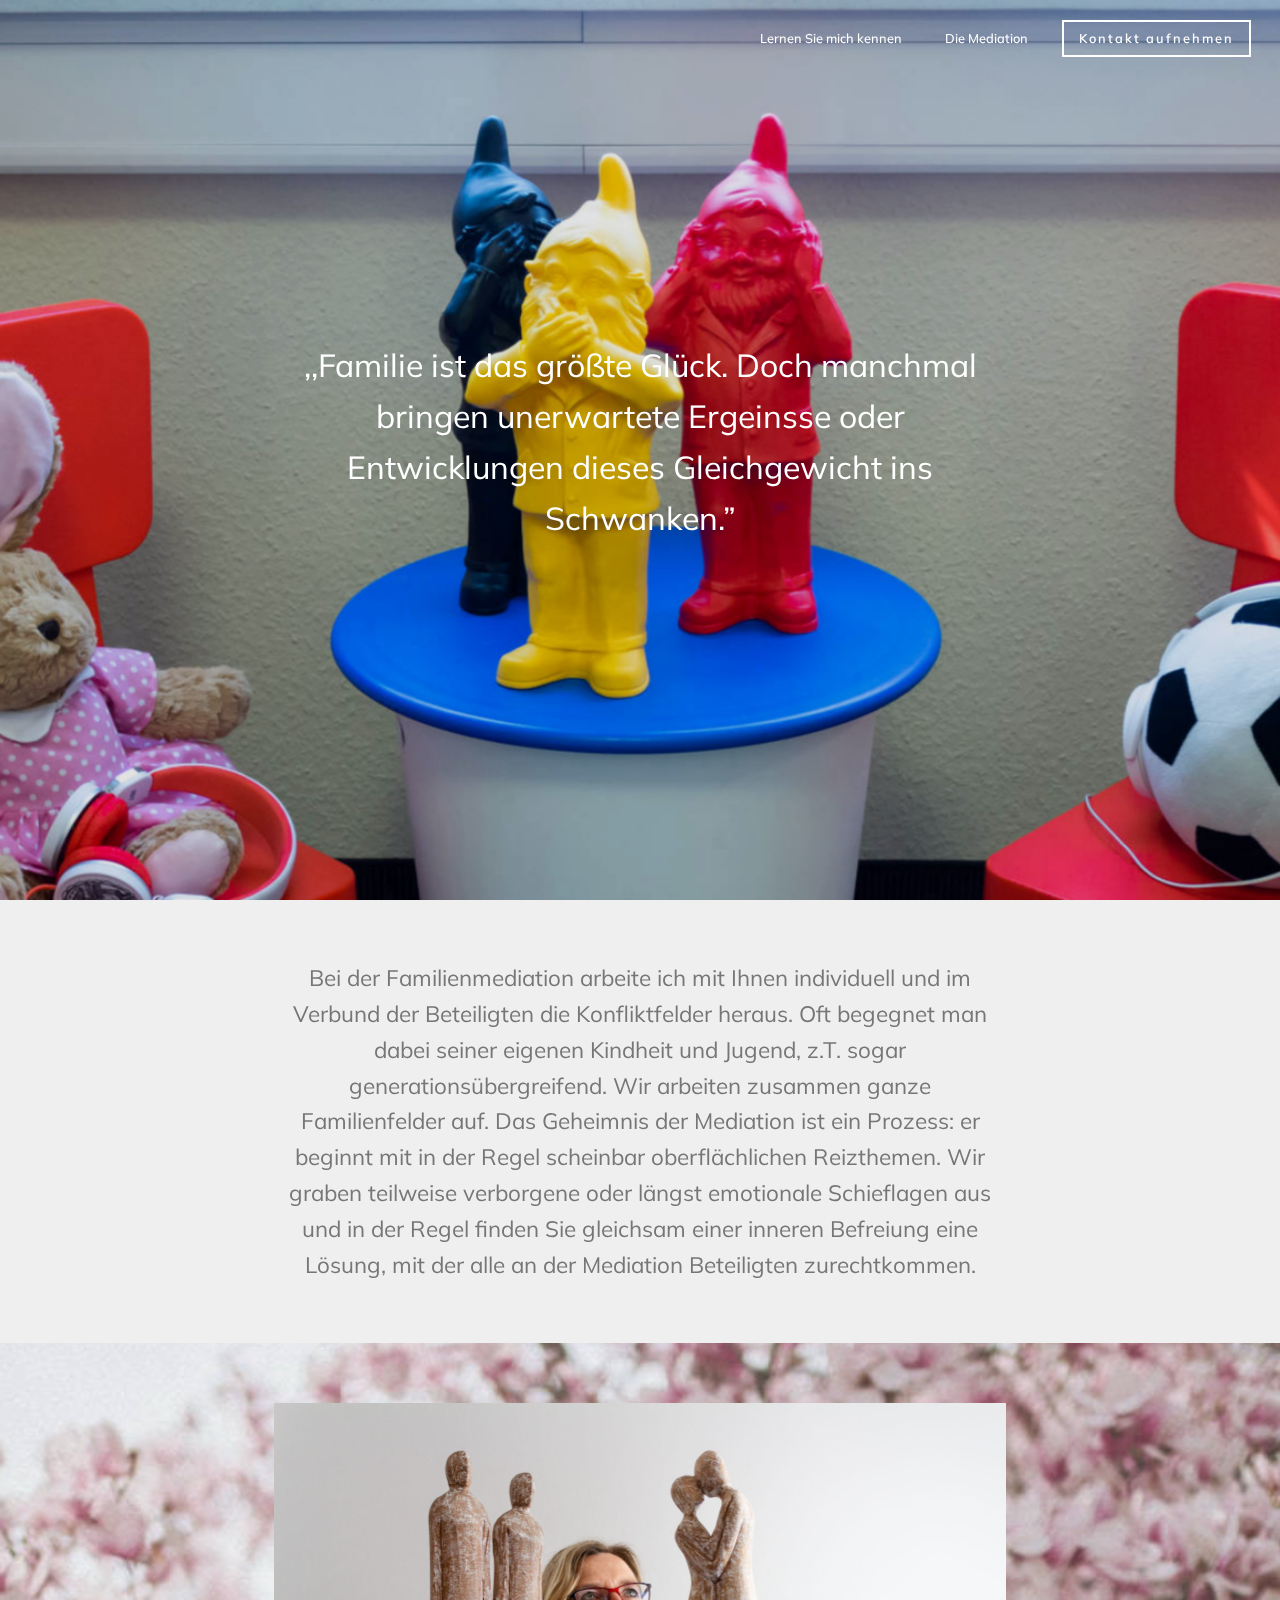
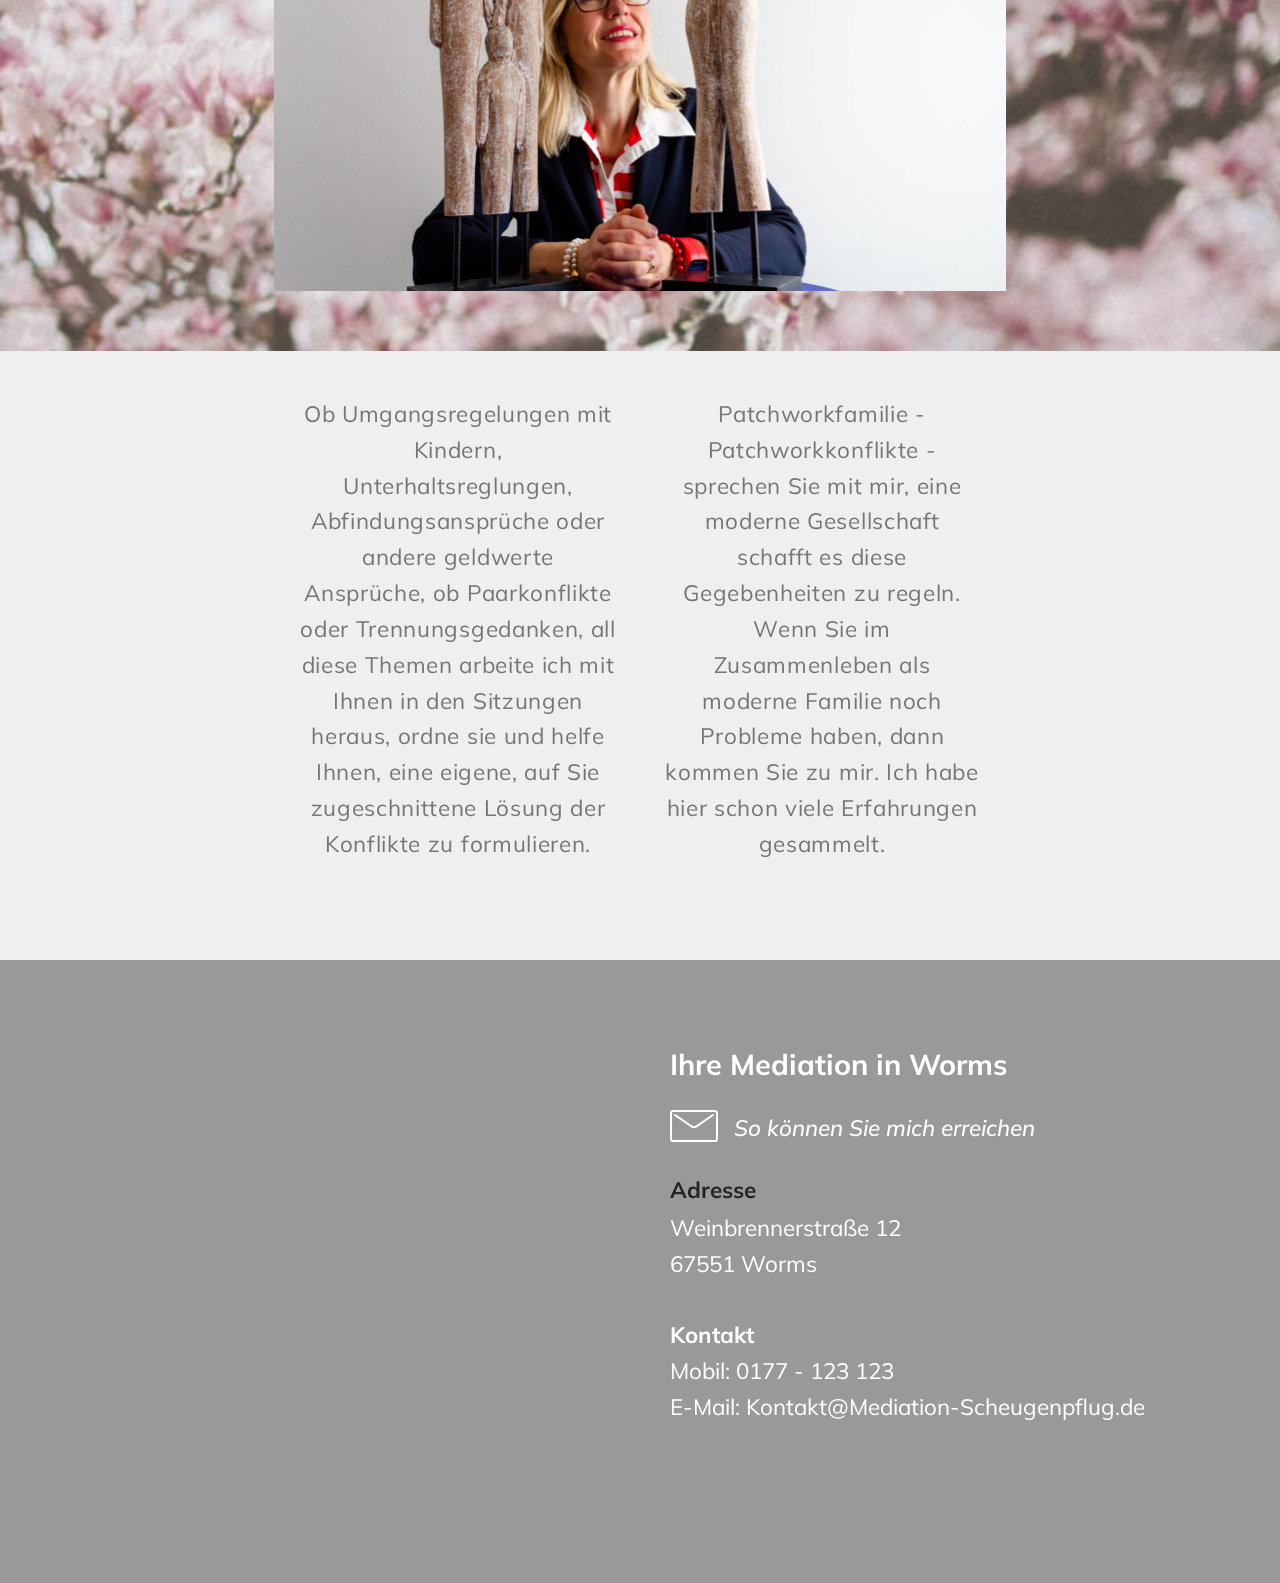
==== page1.html @ 719f88c5 "create github pages" ====
<!DOCTYPE html>
<html >
<head>
  <!-- Site made with Mobirise Website Builder v4.7.6, https://mobirise.com -->
  <meta charset="UTF-8">
  <meta http-equiv="X-UA-Compatible" content="IE=edge">
  <meta name="generator" content="Mobirise v4.7.6, mobirise.com">
  <meta name="viewport" content="width=device-width, initial-scale=1, minimum-scale=1">
  <link rel="shortcut icon" href="assets/images/logo3.png" type="image/x-icon">
  <meta name="description" content="">
  <title>Familienmediation</title>
  <link rel="stylesheet" href="assets/web/assets/mobirise-icons/mobirise-icons.css">
  <link rel="stylesheet" href="assets/tether/tether.min.css">
  <link rel="stylesheet" href="assets/bootstrap/css/bootstrap.min.css">
  <link rel="stylesheet" href="assets/bootstrap/css/bootstrap-grid.min.css">
  <link rel="stylesheet" href="assets/bootstrap/css/bootstrap-reboot.min.css">
  <link rel="stylesheet" href="assets/dropdown/css/style.css">
  <link rel="stylesheet" href="assets/theme/css/style.css">
  <link rel="stylesheet" href="assets/mobirise/css/mbr-additional.css" type="text/css">
  
  
  
</head>
<body>
  <section class="menu cid-rqho1bOMmb" once="menu" id="menu3-x">

    

    <nav class="navbar navbar-dropdown navbar-fixed-top navbar-expand-lg">
        <div class="navbar-brand">
            
            
        </div>
        <button class="navbar-toggler" type="button" data-toggle="collapse" data-target="#navbarSupportedContent" aria-controls="navbarNavAltMarkup" aria-expanded="false" aria-label="Toggle navigation">
            <div class="hamburger">
                <span></span>
                <span></span>
                <span></span>
                <span></span>
            </div>
        </button>
      <div class="collapse navbar-collapse" id="navbarSupportedContent">
            <ul class="navbar-nav nav-dropdown navbar-nav-top-padding" data-app-modern-menu="true"><li class="nav-item">
                    <a class="nav-link link text-white display-4" href="index.html#slider1-1z">Lernen Sie mich kennen</a>
                </li>
                <li class="nav-item">
                    <a class="nav-link link text-white display-4" href="index.html#features3-r">Die Mediation</a>
                </li></ul>
            
            <div class="navbar-buttons mbr-section-btn"><a class="btn btn-md btn-white-outline display-4" href="mailto:schneider@digipartners.de">Kontakt aufnehmen</a></div>
      </div>
    </nav>
</section>

<section class="header3 cid-rGhriyXNDC mbr-fullscreen mbr-parallax-background" id="header3-13">

    

    <div class="mbr-overlay" style="opacity: 0.1; background-color: rgb(0, 0, 0);">
    </div>

    <div class="container align-center">
        <div class="row justify-content-md-center">
            <div class="mbr-white col-md-8">
                
                
                
                
                <p class="mbr-text align-center py-2 mbr-fonts-style display-5">,,Familie ist das größte Glück. Doch manchmal bringen unerwartete Ergeinsse oder Entwicklungen dieses Gleichgewicht ins Schwanken.”</p>
               
                
            </div>
        </div>
    </div>
    
    
</section>

<section class="mbr-section article content1 cid-rGiYFpyI8a" id="article6-2d">
    
     

    <div class="container">
        <div class="media-container-row">
            <div class="mbr-text col-12 col-md-8 mbr-fonts-style display-7">Bei der Familienmediation arbeite ich mit Ihnen individuell und im Verbund der Beteiligten die Konfliktfelder heraus. Oft begegnet man dabei seiner eigenen Kindheit und Jugend, z.T. sogar generationsübergreifend. Wir arbeiten zusammen ganze Familienfelder auf. Das Geheimnis der Mediation ist ein Prozess: er beginnt mit in der Regel scheinbar oberflächlichen Reizthemen. Wir graben teilweise verborgene oder längst emotionale Schieflagen aus und in der Regel finden Sie gleichsam einer inneren Befreiung eine Lösung, mit der alle an der Mediation Beteiligten zurechtkommen.</div>
        </div>
    </div>
</section>

<section class="cid-rGiYM2U1Jb" id="image1-2e">

    

    <div class="mbr-overlay" style="opacity: 0.2; background-color: rgb(204, 204, 204);">
    </div>
    <figure class="mbr-figure container">
            <div class="image-block" style="width: 66%;">
                <img src="assets/images/20190611-scheugenpflug-65-1466x977.jpg" width="1400" alt="Mobirise" title="">
            </div>
    </figure>
</section>

<section class="mbr-section article content3 cid-rGhwKLk0IG" id="article2-14">
      
     

    <div class="container">
        <div class="media-container-row">
            <div class="row col-12 col-md-8">
                <div class="col-12 col-md-6 pr-lg-4 mbr-text mbr-fonts-style display-7"><p>Ob Umgangsregelungen mit Kindern, Unterhaltsreglungen, Abfindungsansprüche oder andere geldwerte Ansprüche, ob Paarkonflikte oder Trennungsgedanken, all diese Themen arbeite ich mit Ihnen in den Sitzungen heraus, ordne sie und helfe Ihnen, eine eigene, auf Sie zugeschnittene Lösung der Konflikte zu formulieren.</p><p><br></p></div>
                <div class="col-12 col-md-6 pl-lg-4 mbr-text mbr-fonts-style display-7">Patchworkfamilie - Patchworkkonflikte - sprechen Sie mit mir, eine moderne Gesellschaft schafft es diese Gegebenheiten zu regeln. Wenn Sie im Zusammenleben als moderne Familie noch Probleme haben, dann kommen Sie zu mir. Ich habe hier schon viele Erfahrungen gesammelt.</div>
            </div>
        </div>
    </div>
</section>

<section class="mbr-section form4 cid-rGhyA5Dn5m mbr-parallax-background" id="form4-16">

    

    <div class="mbr-overlay" style="opacity: 0.5; background-color: rgb(68, 68, 68);">
    </div>
    <div class="container">
        <div class="row">
            <div class="col-md-6">
                <div class="google-map"><iframe frameborder="0" style="border:0" src="https://www.google.com/maps/embed/v1/place?key=AIzaSyA0Dx_boXQiwvdz8sJHoYeZNVTdoWONYkU&amp;q=place_id:ChIJURsWJrYulkcRidh7ITtZvwE" allowfullscreen=""></iframe></div>
            </div>
            <div class="col-md-6">
                <h2 class="pb-3 align-left mbr-fonts-style display-2"><strong>
                    Ihre Mediation in Worms</strong></h2>
                <div>
                    <div class="icon-block pb-3">
                        <span class="icon-block__icon">
                            <span class="mbr-iconfont mbri-letter" style="color: rgb(255, 255, 255);"></span>
                        </span>
                        <h4 class="icon-block__title align-left mbr-fonts-style display-7">
                            So können Sie mich erreichen</h4>
                    </div>
                    <div class="icon-contacts pb-3">
                        <h5 class="align-left mbr-fonts-style display-7"><strong>Adresse</strong></h5>
                        <p class="mbr-text align-left mbr-fonts-style display-7">Weinbrennerstraße 12<br>67551 Worms<br><br><font color="#ffffff"><strong>Kontakt</strong></font><br>Mobil: 0177 - 123 123<br>E-Mail: Kontakt@Mediation-Scheugenpflug.de<br><br></p>
                    </div>
                </div>
                
            </div>
        </div>
    </div>
</section>


  <script src="assets/web/assets/jquery/jquery.min.js"></script>
  <script src="assets/popper/popper.min.js"></script>
  <script src="assets/tether/tether.min.js"></script>
  <script src="assets/bootstrap/js/bootstrap.min.js"></script>
  <script src="assets/smoothscroll/smooth-scroll.js"></script>
  <script src="assets/playervimeo/vimeo_player.js"></script>
  <script src="assets/parallax/jarallax.min.js"></script>
  <script src="assets/dropdown/js/script.min.js"></script>
  <script src="assets/touchswipe/jquery.touch-swipe.min.js"></script>
  <script src="assets/theme/js/script.js"></script>
  <script src="assets/formoid/formoid.min.js"></script>
  
  
</body>
</html>
---- assets/web/assets/mobirise-icons/mobirise-icons.css ----
@font-face {
  font-family: 'MobiriseIcons';
  src:  url('mobirise-icons.eot?spat4u');
  src:  url('mobirise-icons.eot?spat4u#iefix') format('embedded-opentype'),
    url('mobirise-icons.ttf?spat4u') format('truetype'),
    url('mobirise-icons.woff?spat4u') format('woff'),
    url('mobirise-icons.svg?spat4u#MobiriseIcons') format('svg');
  font-weight: normal;
  font-style: normal;
}

[class^="mbri-"], [class*=" mbri-"] {
  /* use !important to prevent issues with browser extensions that change fonts */
  font-family: MobiriseIcons !important;
  speak: none;
  font-style: normal;
  font-weight: normal;
  font-variant: normal;
  text-transform: none;
  line-height: 1;

  /* Better Font Rendering =========== */
  -webkit-font-smoothing: antialiased;
  -moz-osx-font-smoothing: grayscale;
}

.mbri-add-submenu:before {
  content: "\e900";
}
.mbri-alert:before {
  content: "\e901";
}
.mbri-align-center:before {
  content: "\e902";
}
.mbri-align-justify:before {
  content: "\e903";
}
.mbri-align-left:before {
  content: "\e904";
}
.mbri-align-right:before {
  content: "\e905";
}
.mbri-android:before {
  content: "\e906";
}
.mbri-apple:before {
  content: "\e907";
}
.mbri-arrow-down:before {
  content: "\e908";
}
.mbri-arrow-next:before {
  content: "\e909";
}
.mbri-arrow-prev:before {
  content: "\e90a";
}
.mbri-arrow-up:before {
  content: "\e90b";
}
.mbri-bold:before {
  content: "\e90c";
}
.mbri-bookmark:before {
  content: "\e90d";
}
.mbri-bootstrap:before {
  content: "\e90e";
}
.mbri-briefcase:before {
  content: "\e90f";
}
.mbri-browse:before {
  content: "\e910";
}
.mbri-bulleted-list:before {
  content: "\e911";
}
.mbri-calendar:before {
  content: "\e912";
}
.mbri-camera:before {
  content: "\e913";
}
.mbri-cart-add:before {
  content: "\e914";
}
.mbri-cart-full:before {
  content: "\e915";
}
.mbri-cash:before {
  content: "\e916";
}
.mbri-change-style:before {
  content: "\e917";
}
.mbri-chat:before {
  content: "\e918";
}
.mbri-clock:before {
  content: "\e919";
}
.mbri-close:before {
  content: "\e91a";
}
.mbri-cloud:before {
  content: "\e91b";
}
.mbri-code:before {
  content: "\e91c";
}
.mbri-contact-form:before {
  content: "\e91d";
}
.mbri-credit-card:before {
  content: "\e91e";
}
.mbri-cursor-click:before {
  content: "\e91f";
}
.mbri-cust-feedback:before {
  content: "\e920";
}
.mbri-database:before {
  content: "\e921";
}
.mbri-delivery:before {
  content: "\e922";
}
.mbri-desktop:before {
  content: "\e923";
}
.mbri-devices:before {
  content: "\e924";
}
.mbri-down:before {
  content: "\e925";
}
.mbri-download:before {
  content: "\e989";
}
.mbri-drag-n-drop:before {
  content: "\e927";
}
.mbri-drag-n-drop2:before {
  content: "\e928";
}
.mbri-edit:before {
  content: "\e929";
}
.mbri-edit2:before {
  content: "\e92a";
}
.mbri-error:before {
  content: "\e92b";
}
.mbri-extension:before {
  content: "\e92c";
}
.mbri-features:before {
  content: "\e92d";
}
.mbri-file:before {
  content: "\e92e";
}
.mbri-flag:before {
  content: "\e92f";
}
.mbri-folder:before {
  content: "\e930";
}
.mbri-gift:before {
  content: "\e931";
}
.mbri-github:before {
  content: "\e932";
}
.mbri-globe:before {
  content: "\e933";
}
.mbri-globe-2:before {
  content: "\e934";
}
.mbri-growing-chart:before {
  content: "\e935";
}
.mbri-hearth:before {
  content: "\e936";
}
.mbri-help:before {
  content: "\e937";
}
.mbri-home:before {
  content: "\e938";
}
.mbri-hot-cup:before {
  content: "\e939";
}
.mbri-idea:before {
  content: "\e93a";
}
.mbri-image-gallery:before {
  content: "\e93b";
}
.mbri-image-slider:before {
  content: "\e93c";
}
.mbri-info:before {
  content: "\e93d";
}
.mbri-italic:before {
  content: "\e93e";
}
.mbri-key:before {
  content: "\e93f";
}
.mbri-laptop:before {
  content: "\e940";
}
.mbri-layers:before {
  content: "\e941";
}
.mbri-left-right:before {
  content: "\e942";
}
.mbri-left:before {
  content: "\e943";
}
.mbri-letter:before {
  content: "\e944";
}
.mbri-like:before {
  content: "\e945";
}
.mbri-link:before {
  content: "\e946";
}
.mbri-lock:before {
  content: "\e947";
}
.mbri-login:before {
  content: "\e948";
}
.mbri-logout:before {
  content: "\e949";
}
.mbri-magic-stick:before {
  content: "\e94a";
}
.mbri-map-pin:before {
  content: "\e94b";
}
.mbri-menu:before {
  content: "\e94c";
}
.mbri-mobile:before {
  content: "\e94d";
}
.mbri-mobile2:before {
  content: "\e94e";
}
.mbri-mobirise:before {
  content: "\e94f";
}
.mbri-more-horizontal:before {
  content: "\e950";
}
.mbri-more-vertical:before {
  content: "\e951";
}
.mbri-music:before {
  content: "\e952";
}
.mbri-new-file:before {
  content: "\e953";
}
.mbri-numbered-list:before {
  content: "\e954";
}
.mbri-opened-folder:before {
  content: "\e955";
}
.mbri-pages:before {
  content: "\e956";
}
.mbri-paper-plane:before {
  content: "\e957";
}
.mbri-paperclip:before {
  content: "\e958";
}
.mbri-photo:before {
  content: "\e959";
}
.mbri-photos:before {
  content: "\e95a";
}
.mbri-pin:before {
  content: "\e95b";
}
.mbri-play:before {
  content: "\e95c";
}
.mbri-plus:before {
  content: "\e95d";
}
.mbri-preview:before {
  content: "\e95e";
}
.mbri-print:before {
  content: "\e95f";
}
.mbri-protect:before {
  content: "\e960";
}
.mbri-question:before {
  content: "\e961";
}
.mbri-quote-left:before {
  content: "\e962";
}
.mbri-quote-right:before {
  content: "\e963";
}
.mbri-refresh:before {
  content: "\e964";
}
.mbri-responsive:before {
  content: "\e965";
}
.mbri-right:before {
  content: "\e966";
}
.mbri-rocket:before {
  content: "\e967";
}
.mbri-sad-face:before {
  content: "\e968";
}
.mbri-sale:before {
  content: "\e969";
}
.mbri-save:before {
  content: "\e96a";
}
.mbri-search:before {
  content: "\e96b";
}
.mbri-setting:before {
  content: "\e96c";
}
.mbri-setting2:before {
  content: "\e96d";
}
.mbri-setting3:before {
  content: "\e96e";
}
.mbri-share:before {
  content: "\e96f";
}
.mbri-shopping-bag:before {
  content: "\e970";
}
.mbri-shopping-basket:before {
  content: "\e971";
}
.mbri-shopping-cart:before {
  content: "\e972";
}
.mbri-sites:before {
  content: "\e973";
}
.mbri-smile-face:before {
  content: "\e974";
}
.mbri-speed:before {
  content: "\e975";
}
.mbri-star:before {
  content: "\e976";
}
.mbri-success:before {
  content: "\e977";
}
.mbri-sun:before {
  content: "\e978";
}
.mbri-sun2:before {
  content: "\e979";
}
.mbri-tablet:before {
  content: "\e97a";
}
.mbri-tablet-vertical:before {
  content: "\e97b";
}
.mbri-target:before {
  content: "\e97c";
}
.mbri-timer:before {
  content: "\e97d";
}
.mbri-to-ftp:before {
  content: "\e97e";
}
.mbri-to-local-drive:before {
  content: "\e97f";
}
.mbri-touch-swipe:before {
  content: "\e980";
}
.mbri-touch:before {
  content: "\e981";
}
.mbri-trash:before {
  content: "\e982";
}
.mbri-underline:before {
  content: "\e983";
}
.mbri-unlink:before {
  content: "\e984";
}
.mbri-unlock:before {
  content: "\e985";
}
.mbri-up-down:before {
  content: "\e986";
}
.mbri-up:before {
  content: "\e987";
}
.mbri-update:before {
  content: "\e988";
}
.mbri-upload:before {
 content: "\e926"; 
}
.mbri-user:before {
  content: "\e98a";
}
.mbri-user2:before {
  content: "\e98b";
}
.mbri-users:before {
  content: "\e98c";
}
.mbri-video:before {
  content: "\e98d";
}
.mbri-video-play:before {
  content: "\e98e";
}
.mbri-watch:before {
  content: "\e98f";
}
.mbri-website-theme:before {
  content: "\e990";
}
.mbri-wifi:before {
  content: "\e991";
}
.mbri-windows:before {
  content: "\e992";
}
.mbri-zoom-out:before {
  content: "\e993";
}
.mbri-redo:before {
  content: "\e994";
}
.mbri-undo:before {
  content: "\e995";
}
---- assets/dropdown/css/style.css ----
.navbar-dropdown {
  left: 0;
  padding: 0;
  position: absolute;
  right: 0;
  top: 0;
  transition: all 0.45s ease;
  z-index: 1030;
  background: #282828; }
  .navbar-dropdown .navbar-logo {
    margin-right: 0.8rem;
    transition: margin 0.3s ease-in-out;
    vertical-align: middle; }
    .navbar-dropdown .navbar-logo img {
      height: 3.125rem;
      transition: all 0.3s ease-in-out; }
    .navbar-dropdown .navbar-logo.mbr-iconfont {
      font-size: 3.125rem;
      line-height: 3.125rem; }
  .navbar-dropdown .navbar-caption {
    font-weight: 700;
    white-space: normal;
    vertical-align: -4px;
    line-height: 3.125rem !important; }
    .navbar-dropdown .navbar-caption, .navbar-dropdown .navbar-caption:hover {
      color: inherit;
      text-decoration: none; }
  .navbar-dropdown .mbr-iconfont + .navbar-caption {
    vertical-align: -1px; }
  .navbar-dropdown.navbar-fixed-top {
    position: fixed; }
  .navbar-dropdown .navbar-brand span {
    vertical-align: -4px; }
  .navbar-dropdown.bg-color.transparent {
    background: none; }
  .navbar-dropdown.navbar-short .navbar-brand {
    padding: 0.625rem 0; }
    .navbar-dropdown.navbar-short .navbar-brand span {
      vertical-align: -1px; }
  .navbar-dropdown.navbar-short .navbar-caption {
    line-height: 2.375rem !important;
    vertical-align: -2px; }
  .navbar-dropdown.navbar-short .navbar-logo {
    margin-right: 0.5rem; }
    .navbar-dropdown.navbar-short .navbar-logo img {
      height: 2.375rem; }
    .navbar-dropdown.navbar-short .navbar-logo.mbr-iconfont {
      font-size: 2.375rem;
      line-height: 2.375rem; }
  .navbar-dropdown.navbar-short .mbr-table-cell {
    height: 3.625rem; }
  .navbar-dropdown .navbar-close {
    left: 0.6875rem;
    position: fixed;
    top: 0.75rem;
    z-index: 1000; }
  .navbar-dropdown .hamburger-icon {
    content: "";
    display: inline-block;
    vertical-align: middle;
    width: 16px;
    -webkit-box-shadow: 0 -6px 0 1px #282828,0 0 0 1px #282828,0 6px 0 1px #282828;
    -moz-box-shadow: 0 -6px 0 1px #282828,0 0 0 1px #282828,0 6px 0 1px #282828;
    box-shadow: 0 -6px 0 1px #282828,0 0 0 1px #282828,0 6px 0 1px #282828; }

.dropdown-menu .dropdown-toggle[data-toggle="dropdown-submenu"]::after {
  border-bottom: 0.35em solid transparent;
  border-left: 0.35em solid;
  border-right: 0;
  border-top: 0.35em solid transparent;
  margin-left: 0.3rem; }

.dropdown-menu .dropdown-item:focus {
  outline: 0; }

.nav-dropdown {
  font-size: 0.75rem;
  font-weight: 500;
  height: auto !important; }
  .nav-dropdown .nav-btn {
    padding-left: 1rem; }
  .nav-dropdown .link {
    margin: .667em 1.667em;
    font-weight: 500;
    padding: 0;
    transition: color .2s ease-in-out; }
    .nav-dropdown .link.dropdown-toggle {
      margin-right: 2.583em; }
      .nav-dropdown .link.dropdown-toggle::after {
        margin-left: .25rem;
        border-top: 0.35em solid;
        border-right: 0.35em solid transparent;
        border-left: 0.35em solid transparent;
        border-bottom: 0; }
      .nav-dropdown .link.dropdown-toggle[aria-expanded="true"] {
        margin: 0;
        padding: 0.667em 3.263em  0.667em 1.667em; }
  .nav-dropdown .link::after,
  .nav-dropdown .dropdown-item::after {
    color: inherit; }
  .nav-dropdown .btn {
    font-size: 0.75rem;
    font-weight: 700;
    letter-spacing: 0;
    margin-bottom: 0;
    padding-left: 1.25rem;
    padding-right: 1.25rem; }
  .nav-dropdown .dropdown-menu {
    border-radius: 0;
    border: 0;
    left: 0;
    margin: 0;
    padding-bottom: 1.25rem;
    padding-top: 1.25rem;
    position: relative; }
  .nav-dropdown .dropdown-submenu {
    margin-left: 0.125rem;
    top: 0; }
  .nav-dropdown .dropdown-item {
    font-weight: 500;
    line-height: 2;
    padding: 0.3846em 4.615em 0.3846em 1.5385em;
    position: relative;
    transition: color .2s ease-in-out, background-color .2s ease-in-out; }
    .nav-dropdown .dropdown-item::after {
      margin-top: -0.3077em;
      position: absolute;
      right: 1.1538em;
      top: 50%; }
    .nav-dropdown .dropdown-item:focus, .nav-dropdown .dropdown-item:hover {
      background: none; }

@media (max-width: 767px) {
  .nav-dropdown.navbar-toggleable-sm {
    bottom: 0;
    display: none;
    left: 0;
    overflow-x: hidden;
    position: fixed;
    top: 0;
    transform: translateX(-100%);
    -ms-transform: translateX(-100%);
    -webkit-transform: translateX(-100%);
    width: 18.75rem;
    z-index: 999; } }
.nav-dropdown.navbar-toggleable-xl {
  bottom: 0;
  display: none;
  left: 0;
  overflow-x: hidden;
  position: fixed;
  top: 0;
  transform: translateX(-100%);
  -ms-transform: translateX(-100%);
  -webkit-transform: translateX(-100%);
  width: 18.75rem;
  z-index: 999; }

.nav-dropdown-sm {
  display: block !important;
  overflow-x: hidden;
  overflow: auto;
  padding-top: 3.875rem; }
  .nav-dropdown-sm::after {
    content: "";
    display: block;
    height: 3rem;
    width: 100%; }
  .nav-dropdown-sm.collapse.in ~ .navbar-close {
    display: block !important; }
  .nav-dropdown-sm.collapsing, .nav-dropdown-sm.collapse.in {
    transform: translateX(0);
    -ms-transform: translateX(0);
    -webkit-transform: translateX(0);
    transition: all 0.25s ease-out;
    -webkit-transition: all 0.25s ease-out;
    background: #282828; }
  .nav-dropdown-sm.collapsing[aria-expanded="false"] {
    transform: translateX(-100%);
    -ms-transform: translateX(-100%);
    -webkit-transform: translateX(-100%); }
  .nav-dropdown-sm .nav-item {
    display: block;
    margin-left: 0 !important;
    padding-left: 0; }
  .nav-dropdown-sm .link,
  .nav-dropdown-sm .dropdown-item {
    border-top: 1px dotted rgba(255, 255, 255, 0.1);
    font-size: 0.8125rem;
    line-height: 1.6;
    margin: 0 !important;
    padding: 0.875rem 2.4rem 0.875rem 1.5625rem !important;
    position: relative;
    white-space: normal; }
    .nav-dropdown-sm .link:focus, .nav-dropdown-sm .link:hover,
    .nav-dropdown-sm .dropdown-item:focus,
    .nav-dropdown-sm .dropdown-item:hover {
      background: rgba(0, 0, 0, 0.2) !important;
      color: #c0a375; }
  .nav-dropdown-sm .nav-btn {
    position: relative;
    padding: 1.5625rem 1.5625rem 0 1.5625rem; }
    .nav-dropdown-sm .nav-btn::before {
      border-top: 1px dotted rgba(255, 255, 255, 0.1);
      content: "";
      left: 0;
      position: absolute;
      top: 0;
      width: 100%; }
    .nav-dropdown-sm .nav-btn + .nav-btn {
      padding-top: 0.625rem; }
      .nav-dropdown-sm .nav-btn + .nav-btn::before {
        display: none; }
  .nav-dropdown-sm .btn {
    padding: 0.625rem 0; }
  .nav-dropdown-sm .dropdown-toggle[data-toggle="dropdown-submenu"]::after {
    margin-left: .25rem;
    border-top: 0.35em solid;
    border-right: 0.35em solid transparent;
    border-left: 0.35em solid transparent;
    border-bottom: 0; }
  .nav-dropdown-sm .dropdown-toggle[data-toggle="dropdown-submenu"][aria-expanded="true"]::after {
    border-top: 0;
    border-right: 0.35em solid transparent;
    border-left: 0.35em solid transparent;
    border-bottom: 0.35em solid; }
  .nav-dropdown-sm .dropdown-menu {
    margin: 0;
    padding: 0;
    position: relative;
    top: 0;
    left: 0;
    width: 100%;
    border: 0;
    float: none;
    border-radius: 0;
    background: none; }
  .nav-dropdown-sm .dropdown-submenu {
    left: 100%;
    margin-left: 0.125rem;
    margin-top: -1.25rem;
    top: 0; }

.navbar-toggleable-sm .nav-dropdown .dropdown-menu {
  position: absolute; }

.navbar-toggleable-sm .nav-dropdown .dropdown-submenu {
  left: 100%;
  margin-left: 0.125rem;
  margin-top: -1.25rem;
  top: 0; }

.navbar-toggleable-sm.opened .nav-dropdown .dropdown-menu {
  position: relative; }

.navbar-toggleable-sm.opened .nav-dropdown .dropdown-submenu {
  left: 0;
  margin-left: 00rem;
  margin-top: 0rem;
  top: 0; }

.is-builder .nav-dropdown.collapsing {
  transition: none !important; }

/*# sourceMappingURL=style.css.map */
---- assets/theme/css/style.css ----
.engine {
	position: absolute;
	text-indent: -2400px;
	text-align: center;
	padding: 0;
	top: 0;
	left: -2400px;
}/*!
 * Mobirise v4 theme (https://mobirise.com/)
 * Copyright 2017 Mobirise
 */
section {
  background-color: #eeeeee; }

section,
.container,
.container-fluid {
  position: relative;
  word-wrap: break-word; }

a.mbr-iconfont:hover {
  text-decoration: none; }

.article .lead p, .article .lead ul, .article .lead ol, .article .lead pre, .article .lead blockquote {
  margin-bottom: 0; }

a {
  font-style: normal;
  font-weight: 400;
  cursor: pointer; }
  a, a:hover {
    text-decoration: none; }

figure {
  margin-bottom: 0; }

body {
  color: #232323; }

h1, h2, h3, h4, h5, h6,
.h1, .h2, .h3, .h4, .h5, .h6,
.display-1, .display-2, .display-3, .display-4 {
  line-height: 1;
  word-break: break-word;
  word-wrap: break-word; }

b, strong {
  font-weight: bold; }

blockquote {
  padding: 10px 0 10px 20px;
  position: relative;
  border-left: 2px solid;
  border-color: #ff3366; }

input:-webkit-autofill, input:-webkit-autofill:hover, input:-webkit-autofill:focus, input:-webkit-autofill:active {
  transition-delay: 9999s;
  transition-property: background-color, color; }

textarea[type="hidden"] {
  display: none; }

body {
  position: relative; }

section {
  background-position: 50% 50%;
  background-repeat: no-repeat;
  background-size: cover; }
  section .mbr-background-video,
  section .mbr-background-video-preview {
    position: absolute;
    bottom: 0;
    left: 0;
    right: 0;
    top: 0; }

.hidden {
  visibility: hidden; }

.mbr-z-index20 {
  z-index: 20; }

/*! Base colors */
.mbr-white {
  color: #ffffff; }

.mbr-black {
  color: #000000; }

.mbr-bg-white {
  background-color: #ffffff; }

.mbr-bg-black {
  background-color: #000000; }

/*! Text-aligns */
.align-left {
  text-align: left; }

.align-center {
  text-align: center; }

.align-right {
  text-align: right; }

@media (max-width: 767px) {
  .align-left, .align-center, .align-right, .mbr-section-btn, .mbr-section-title {
    text-align: center; } }
/*! Font-weight  */
.mbr-light {
  font-weight: 300; }

.mbr-regular {
  font-weight: 400; }

.mbr-semibold {
  font-weight: 500; }

.mbr-bold {
  font-weight: 700; }

/*! Media  */
.media-size-item {
  -webkit-flex: 1 1 auto;
  -moz-flex: 1 1 auto;
  -ms-flex: 1 1 auto;
  -o-flex: 1 1 auto;
  flex: 1 1 auto; }

.media-content {
  -webkit-flex-basis: 100%;
  flex-basis: 100%; }

.media-container-row {
  display: -ms-flexbox;
  display: -webkit-flex;
  display: flex;
  -webkit-flex-direction: row;
  -ms-flex-direction: row;
  flex-direction: row;
  -webkit-flex-wrap: wrap;
  -ms-flex-wrap: wrap;
  flex-wrap: wrap;
  -webkit-justify-content: center;
  -ms-flex-pack: center;
  justify-content: center;
  -webkit-align-content: center;
  -ms-flex-line-pack: center;
  align-content: center;
  -webkit-align-items: start;
  -ms-flex-align: start;
  align-items: start; }
  .media-container-row .media-size-item {
    width: 400px; }

.media-container-column {
  display: -ms-flexbox;
  display: -webkit-flex;
  display: flex;
  -webkit-flex-direction: column;
  -ms-flex-direction: column;
  flex-direction: column;
  -webkit-flex-wrap: wrap;
  -ms-flex-wrap: wrap;
  flex-wrap: wrap;
  -webkit-justify-content: center;
  -ms-flex-pack: center;
  justify-content: center;
  -webkit-align-content: center;
  -ms-flex-line-pack: center;
  align-content: center;
  -webkit-align-items: stretch;
  -ms-flex-align: stretch;
  align-items: stretch; }
  .media-container-column > * {
    width: 100%; }

@media (min-width: 992px) {
  .media-container-row {
    -webkit-flex-wrap: nowrap;
    -ms-flex-wrap: nowrap;
    flex-wrap: nowrap; } }
figure {
  overflow: hidden; }

figure[mbr-media-size] {
  transition: width 0.1s; }

.mbr-figure img, .mbr-figure iframe {
  display: block;
  width: 100%; }

.card {
  background-color: transparent;
  border: none; }

.card-img {
  text-align: center;
  flex-shrink: 0; }

.media {
  max-width: 100%;
  margin: 0 auto; }

.mbr-figure {
  -ms-flex-item-align: center;
  -ms-grid-row-align: center;
  -webkit-align-self: center;
  align-self: center; }

.media-container > div {
  max-width: 100%; }

.mbr-figure img, .card-img img {
  width: 100%; }

@media (max-width: 991px) {
  .media-size-item {
    width: auto !important; }

  .media {
    width: auto; }

  .mbr-figure {
    width: 100% !important; } }
/*! Buttons */
.mbr-section-btn {
  margin-left: -.25rem;
  margin-right: -.25rem;
  font-size: 0; }

nav .mbr-section-btn {
  margin-left: 0rem;
  margin-right: 0rem; }

/*! Btn icon margin */
.btn .mbr-iconfont, .btn.btn-sm .mbr-iconfont {
  cursor: pointer;
  margin-right: 0.5rem; }

.btn.btn-md .mbr-iconfont, .btn.btn-md .mbr-iconfont {
  margin-right: 0.8rem; }

.mbr-regular {
  font-weight: 400; }

.mbr-semibold {
  font-weight: 500; }

.mbr-bold {
  font-weight: 700; }

[type="submit"] {
  -webkit-appearance: none; }

/*! Full-screen */
.mbr-fullscreen .mbr-overlay {
  min-height: 100vh; }

.mbr-fullscreen {
  display: flex;
  display: -webkit-flex;
  display: -moz-flex;
  display: -ms-flex;
  display: -o-flex;
  align-items: center;
  -webkit-align-items: center;
  min-height: 100vh;
  padding-top: 3rem;
  padding-bottom: 3rem; }

/*! Map */
.map {
  height: 25rem;
  position: relative; }
  .map iframe {
    width: 100%;
    height: 100%; }

/* Form */
.form-asterisk {
  font-family: initial;
  position: absolute;
  top: -2px;
  font-weight: normal; }

/*! Scroll to top arrow */
.mbr-arrow-up {
  bottom: 25px;
  right: 90px;
  position: fixed;
  text-align: right;
  z-index: 5000;
  color: #ffffff;
  font-size: 32px;
  transform: rotate(180deg);
  -webkit-transform: rotate(180deg); }

.mbr-arrow-up a {
  background: rgba(0, 0, 0, 0.2);
  border-radius: 3px;
  color: #fff;
  display: inline-block;
  height: 60px;
  width: 60px;
  outline-style: none !important;
  position: relative;
  text-decoration: none;
  transition: all .3s ease-in-out;
  cursor: pointer;
  text-align: center; }
  .mbr-arrow-up a:hover {
    background-color: rgba(0, 0, 0, 0.4); }
  .mbr-arrow-up a i {
    line-height: 60px; }

.mbr-arrow-up-icon {
  display: block;
  color: #fff; }

.mbr-arrow-up-icon::before {
  content: "\203a";
  display: inline-block;
  font-family: serif;
  font-size: 32px;
  line-height: 1;
  font-style: normal;
  position: relative;
  top: 6px;
  left: -4px;
  -webkit-transform: rotate(-90deg);
  transform: rotate(-90deg); }

/*! Arrow Down */
.mbr-arrow {
  position: absolute;
  bottom: 45px;
  left: 50%;
  width: 60px;
  height: 60px;
  cursor: pointer;
  background-color: rgba(80, 80, 80, 0.5);
  border-radius: 50%;
  -webkit-transform: translateX(-50%);
  transform: translateX(-50%); }
  .mbr-arrow > a {
    display: inline-block;
    text-decoration: none;
    outline-style: none;
    -webkit-animation: arrowdown 1.7s ease-in-out infinite;
    animation: arrowdown 1.7s ease-in-out infinite; }
    .mbr-arrow > a > i {
      position: absolute;
      top: -2px;
      left: 15px;
      font-size: 2rem; }

@keyframes arrowdown {
  0% {
    transform: translateY(0px);
    -webkit-transform: translateY(0px); }
  50% {
    transform: translateY(-5px);
    -webkit-transform: translateY(-5px); }
  100% {
    transform: translateY(0px);
    -webkit-transform: translateY(0px); } }
@-webkit-keyframes arrowdown {
  0% {
    transform: translateY(0px);
    -webkit-transform: translateY(0px); }
  50% {
    transform: translateY(-5px);
    -webkit-transform: translateY(-5px); }
  100% {
    transform: translateY(0px);
    -webkit-transform: translateY(0px); } }
@media (max-width: 500px) {
  .mbr-arrow-up {
    left: 50%;
    right: auto;
    transform: translateX(-50%) rotate(180deg);
    -webkit-transform: translateX(-50%) rotate(180deg); } }
/*Gradients animation*/
@keyframes gradient-animation {
  from {
    background-position: 0% 100%;
    animation-timing-function: ease-in-out; }
  to {
    background-position: 100% 0%;
    animation-timing-function: ease-in-out; } }
@-webkit-keyframes gradient-animation {
  from {
    background-position: 0% 100%;
    animation-timing-function: ease-in-out; }
  to {
    background-position: 100% 0%;
    animation-timing-function: ease-in-out; } }
.bg-gradient {
  background-size: 200% 200%;
  animation: gradient-animation 5s infinite alternate;
  -webkit-animation: gradient-animation 5s infinite alternate; }

.menu .navbar-brand {
  display: -webkit-flex; }
  .menu .navbar-brand span {
    display: flex;
    display: -webkit-flex; }
  .menu .navbar-brand .navbar-caption-wrap {
    display: -webkit-flex; }
  .menu .navbar-brand .navbar-logo img {
    display: -webkit-flex; }
@media (min-width: 768px) and (max-width: 991px) {
  .menu .navbar-toggleable-sm .navbar-nav {
    display: -webkit-box;
    display: -webkit-flex;
    display: -ms-flexbox; } }
@media (min-width: 992px) {
  .menu .navbar-nav.nav-dropdown {
    display: -webkit-flex; }
  .menu .navbar-toggleable-sm .navbar-collapse {
    display: -webkit-flex !important; } }

/*# sourceMappingURL=style.css.map */
---- assets/mobirise/css/mbr-additional.css ----
@import url(https://fonts.googleapis.com/css?family=Muli:200,200i,300,300i,400,400i,600,600i,700,700i,800,800i,900,900i);





body {
  font-family: Muli;
  font-style: normal;
  line-height: 1.5;
}
.mbr-section-title {
  font-style: normal;
  line-height: 1.2;
}
.mbr-section-subtitle {
  line-height: 1.3;
}
.mbr-text {
  font-style: normal;
  line-height: 1.6;
}
.display-1 {
  font-family: 'Muli', sans-serif;
  font-size: 4rem;
}
.display-1 > .mbr-iconfont {
  font-size: 6.4rem;
}
.display-2 {
  font-family: 'Muli', sans-serif;
  font-size: 1.8rem;
}
.display-2 > .mbr-iconfont {
  font-size: 2.88rem;
}
.display-4 {
  font-family: 'Muli', sans-serif;
  font-size: 0.8rem;
}
.display-4 > .mbr-iconfont {
  font-size: 1.28rem;
}
.display-5 {
  font-family: 'Muli', sans-serif;
  font-size: 2rem;
}
.display-5 > .mbr-iconfont {
  font-size: 3.2rem;
}
.display-7 {
  font-family: 'Muli', sans-serif;
  font-size: 1.4rem;
}
.display-7 > .mbr-iconfont {
  font-size: 2.24rem;
}
/* ---- Fluid typography for mobile devices ---- */
/* 1.4 - font scale ratio ( bootstrap == 1.42857 ) */
/* 100vw - current viewport width */
/* (48 - 20)  48 == 48rem == 768px, 20 == 20rem == 320px(minimal supported viewport) */
/* 0.65 - min scale variable, may vary */
@media (max-width: 768px) {
  .display-1 {
    font-size: 3.2rem;
    font-size: calc( 2.05rem + (4 - 2.05) * ((100vw - 20rem) / (48 - 20)));
    line-height: calc( 1.4 * (2.05rem + (4 - 2.05) * ((100vw - 20rem) / (48 - 20))));
  }
  .display-2 {
    font-size: 1.44rem;
    font-size: calc( 1.28rem + (1.8 - 1.28) * ((100vw - 20rem) / (48 - 20)));
    line-height: calc( 1.4 * (1.28rem + (1.8 - 1.28) * ((100vw - 20rem) / (48 - 20))));
  }
  .display-4 {
    font-size: 0.64rem;
    font-size: calc( 0.93rem + (0.8 - 0.93) * ((100vw - 20rem) / (48 - 20)));
    line-height: calc( 1.4 * (0.93rem + (0.8 - 0.93) * ((100vw - 20rem) / (48 - 20))));
  }
  .display-5 {
    font-size: 1.6rem;
    font-size: calc( 1.35rem + (2 - 1.35) * ((100vw - 20rem) / (48 - 20)));
    line-height: calc( 1.4 * (1.35rem + (2 - 1.35) * ((100vw - 20rem) / (48 - 20))));
  }
}
/* Buttons */
.btn {
  border-radius: 0;
  font-weight: 600;
  border-width: 2px;
  font-style: normal;
  letter-spacing: 2px;
  margin: .4rem .8rem;
  white-space: normal;
  -webkit-transition: all 0.3s ease-in-out;
  -moz-transition: all 0.3s ease-in-out;
  transition: all 0.3s ease-in-out;
  padding: 10px 15px;
  border-radius: 0px;
  display: inline-flex;
  align-items: center;
  justify-content: center;
  word-break: break-word;
}
.btn-sm {
  font-weight: 600;
  letter-spacing: 2px;
  -webkit-transition: all 0.3s ease-in-out;
  -moz-transition: all 0.3s ease-in-out;
  transition: all 0.3s ease-in-out;
  padding: 5px 10px;
  border-radius: 0px;
}
.btn-md {
  font-weight: 600;
  letter-spacing: 2px;
  margin: .4rem .8rem !important;
  -webkit-transition: all 0.3s ease-in-out;
  -moz-transition: all 0.3s ease-in-out;
  transition: all 0.3s ease-in-out;
  padding: 10px 15px;
  border-radius: 0px;
}
.btn-lg {
  font-weight: 600;
  letter-spacing: 2px;
  margin: .4rem .8rem !important;
  -webkit-transition: all 0.3s ease-in-out;
  -moz-transition: all 0.3s ease-in-out;
  transition: all 0.3s ease-in-out;
  padding: 10px 15px;
  border-radius: 0px;
}
.bg-primary {
  background-color: #444444 !important;
}
.bg-success {
  background-color: #0f7699 !important;
}
.bg-info {
  background-color: #82786e !important;
}
.bg-warning {
  background-color: #879a9f !important;
}
.bg-danger {
  background-color: #767676 !important;
}
.btn-primary,
.btn-primary:active,
.btn-primary.active {
  background-color: #444444 !important;
  border-color: #444444 !important;
  color: #ffffff !important;
}
.btn-primary:hover,
.btn-primary:focus,
.btn-primary.focus {
  color: #ffffff !important;
  background-color: #1e1e1e !important;
  border-color: #1e1e1e !important;
}
.btn-primary.disabled,
.btn-primary:disabled {
  color: #ffffff !important;
  background-color: #1e1e1e !important;
  border-color: #1e1e1e !important;
}
.btn-secondary,
.btn-secondary:active,
.btn-secondary.active {
  background-color: #ffa200 !important;
  border-color: #ffa200 !important;
  color: #ffffff !important;
}
.btn-secondary:hover,
.btn-secondary:focus,
.btn-secondary.focus {
  color: #ffffff !important;
  background-color: #b37100 !important;
  border-color: #b37100 !important;
}
.btn-secondary.disabled,
.btn-secondary:disabled {
  color: #ffffff !important;
  background-color: #b37100 !important;
  border-color: #b37100 !important;
}
.btn-info,
.btn-info:active,
.btn-info.active {
  background-color: #82786e !important;
  border-color: #82786e !important;
  color: #ffffff !important;
}
.btn-info:hover,
.btn-info:focus,
.btn-info.focus {
  color: #ffffff !important;
  background-color: #59524b !important;
  border-color: #59524b !important;
}
.btn-info.disabled,
.btn-info:disabled {
  color: #ffffff !important;
  background-color: #59524b !important;
  border-color: #59524b !important;
}
.btn-success,
.btn-success:active,
.btn-success.active {
  background-color: #0f7699 !important;
  border-color: #0f7699 !important;
  color: #ffffff !important;
}
.btn-success:hover,
.btn-success:focus,
.btn-success.focus {
  color: #ffffff !important;
  background-color: #084053 !important;
  border-color: #084053 !important;
}
.btn-success.disabled,
.btn-success:disabled {
  color: #ffffff !important;
  background-color: #084053 !important;
  border-color: #084053 !important;
}
.btn-warning,
.btn-warning:active,
.btn-warning.active {
  background-color: #879a9f !important;
  border-color: #879a9f !important;
  color: #ffffff !important;
}
.btn-warning:hover,
.btn-warning:focus,
.btn-warning.focus {
  color: #ffffff !important;
  background-color: #617479 !important;
  border-color: #617479 !important;
}
.btn-warning.disabled,
.btn-warning:disabled {
  color: #ffffff !important;
  background-color: #617479 !important;
  border-color: #617479 !important;
}
.btn-danger,
.btn-danger:active,
.btn-danger.active {
  background-color: #767676 !important;
  border-color: #767676 !important;
  color: #ffffff !important;
}
.btn-danger:hover,
.btn-danger:focus,
.btn-danger.focus {
  color: #ffffff !important;
  background-color: #505050 !important;
  border-color: #505050 !important;
}
.btn-danger.disabled,
.btn-danger:disabled {
  color: #ffffff !important;
  background-color: #505050 !important;
  border-color: #505050 !important;
}
.btn-white {
  color: #333333 !important;
}
.btn-white,
.btn-white:active,
.btn-white.active {
  background-color: #ffffff !important;
  border-color: #ffffff !important;
  color: #808080 !important;
}
.btn-white:hover,
.btn-white:focus,
.btn-white.focus {
  color: #808080 !important;
  background-color: #d9d9d9 !important;
  border-color: #d9d9d9 !important;
}
.btn-white.disabled,
.btn-white:disabled {
  color: #808080 !important;
  background-color: #d9d9d9 !important;
  border-color: #d9d9d9 !important;
}
.btn-black,
.btn-black:active,
.btn-black.active {
  background-color: #333333 !important;
  border-color: #333333 !important;
  color: #ffffff !important;
}
.btn-black:hover,
.btn-black:focus,
.btn-black.focus {
  color: #ffffff !important;
  background-color: #0d0d0d !important;
  border-color: #0d0d0d !important;
}
.btn-black.disabled,
.btn-black:disabled {
  color: #ffffff !important;
  background-color: #0d0d0d !important;
  border-color: #0d0d0d !important;
}
.btn-primary-outline,
.btn-primary-outline:active,
.btn-primary-outline.active {
  background: none;
  border-color: #111111;
  color: #111111;
}
.btn-primary-outline:hover,
.btn-primary-outline:focus,
.btn-primary-outline.focus {
  color: #ffffff;
  background-color: #444444;
  border-color: #444444;
}
.btn-primary-outline.disabled,
.btn-primary-outline:disabled {
  color: #ffffff !important;
  background-color: #444444 !important;
  border-color: #444444 !important;
}
.btn-secondary-outline,
.btn-secondary-outline:active,
.btn-secondary-outline.active {
  background: none;
  border-color: #996100;
  color: #996100;
}
.btn-secondary-outline:hover,
.btn-secondary-outline:focus,
.btn-secondary-outline.focus {
  color: #ffffff;
  background-color: #ffa200;
  border-color: #ffa200;
}
.btn-secondary-outline.disabled,
.btn-secondary-outline:disabled {
  color: #ffffff !important;
  background-color: #ffa200 !important;
  border-color: #ffa200 !important;
}
.btn-info-outline,
.btn-info-outline:active,
.btn-info-outline.active {
  background: none;
  border-color: #4b453f;
  color: #4b453f;
}
.btn-info-outline:hover,
.btn-info-outline:focus,
.btn-info-outline.focus {
  color: #ffffff;
  background-color: #82786e;
  border-color: #82786e;
}
.btn-info-outline.disabled,
.btn-info-outline:disabled {
  color: #ffffff !important;
  background-color: #82786e !important;
  border-color: #82786e !important;
}
.btn-success-outline,
.btn-success-outline:active,
.btn-success-outline.active {
  background: none;
  border-color: #062e3c;
  color: #062e3c;
}
.btn-success-outline:hover,
.btn-success-outline:focus,
.btn-success-outline.focus {
  color: #ffffff;
  background-color: #0f7699;
  border-color: #0f7699;
}
.btn-success-outline.disabled,
.btn-success-outline:disabled {
  color: #ffffff !important;
  background-color: #0f7699 !important;
  border-color: #0f7699 !important;
}
.btn-warning-outline,
.btn-warning-outline:active,
.btn-warning-outline.active {
  background: none;
  border-color: #55666b;
  color: #55666b;
}
.btn-warning-outline:hover,
.btn-warning-outline:focus,
.btn-warning-outline.focus {
  color: #ffffff;
  background-color: #879a9f;
  border-color: #879a9f;
}
.btn-warning-outline.disabled,
.btn-warning-outline:disabled {
  color: #ffffff !important;
  background-color: #879a9f !important;
  border-color: #879a9f !important;
}
.btn-danger-outline,
.btn-danger-outline:active,
.btn-danger-outline.active {
  background: none;
  border-color: #434343;
  color: #434343;
}
.btn-danger-outline:hover,
.btn-danger-outline:focus,
.btn-danger-outline.focus {
  color: #ffffff;
  background-color: #767676;
  border-color: #767676;
}
.btn-danger-outline.disabled,
.btn-danger-outline:disabled {
  color: #ffffff !important;
  background-color: #767676 !important;
  border-color: #767676 !important;
}
.btn-black-outline,
.btn-black-outline:active,
.btn-black-outline.active {
  background: none;
  border-color: #000000;
  color: #000000;
}
.btn-black-outline:hover,
.btn-black-outline:focus,
.btn-black-outline.focus {
  color: #ffffff;
  background-color: #333333;
  border-color: #333333;
}
.btn-black-outline.disabled,
.btn-black-outline:disabled {
  color: #ffffff !important;
  background-color: #333333 !important;
  border-color: #333333 !important;
}
.btn-white-outline,
.btn-white-outline:active,
.btn-white-outline.active {
  background: none;
  border-color: #ffffff;
  color: #ffffff;
}
.btn-white-outline:hover,
.btn-white-outline:focus,
.btn-white-outline.focus {
  color: #333333;
  background-color: #ffffff;
  border-color: #ffffff;
}
.text-primary {
  color: #444444 !important;
}
.text-secondary {
  color: #ffa200 !important;
}
.text-success {
  color: #0f7699 !important;
}
.text-info {
  color: #82786e !important;
}
.text-warning {
  color: #879a9f !important;
}
.text-danger {
  color: #767676 !important;
}
.text-white {
  color: #ffffff !important;
}
.text-black {
  color: #000000 !important;
}
a.text-primary:hover,
a.text-primary:focus {
  color: #111111 !important;
}
a.text-secondary:hover,
a.text-secondary:focus {
  color: #996100 !important;
}
a.text-success:hover,
a.text-success:focus {
  color: #062e3c !important;
}
a.text-info:hover,
a.text-info:focus {
  color: #4b453f !important;
}
a.text-warning:hover,
a.text-warning:focus {
  color: #55666b !important;
}
a.text-danger:hover,
a.text-danger:focus {
  color: #434343 !important;
}
a.text-white:hover,
a.text-white:focus {
  color: #b3b3b3 !important;
}
a.text-black:hover,
a.text-black:focus {
  color: #4d4d4d !important;
}
.alert-success {
  background-color: #70c770;
}
.alert-info {
  background-color: #82786e;
}
.alert-warning {
  background-color: #879a9f;
}
.alert-danger {
  background-color: #767676;
}
.mbr-section-btn a.btn:not(.btn-form):hover,
.mbr-section-btn a.btn:not(.btn-form):focus {
  box-shadow: none !important;
}
.mbr-gallery-filter li.active .btn {
  background-color: #444444;
  border-color: #444444;
  color: #ffffff;
}
.mbr-gallery-filter li.active .btn:focus {
  box-shadow: none;
}
.btn-form {
  border-radius: 0;
}
.btn-form:hover {
  cursor: pointer;
}
a,
a:hover {
  color: #444444;
}
.mbr-plan-header.bg-primary .mbr-plan-subtitle,
.mbr-plan-header.bg-primary .mbr-plan-price-desc {
  color: #b7b7b7;
}
.mbr-plan-header.bg-success .mbr-plan-subtitle,
.mbr-plan-header.bg-success .mbr-plan-price-desc {
  color: #3cbfec;
}
.mbr-plan-header.bg-info .mbr-plan-subtitle,
.mbr-plan-header.bg-info .mbr-plan-price-desc {
  color: #beb8b2;
}
.mbr-plan-header.bg-warning .mbr-plan-subtitle,
.mbr-plan-header.bg-warning .mbr-plan-price-desc {
  color: #ced6d8;
}
.mbr-plan-header.bg-danger .mbr-plan-subtitle,
.mbr-plan-header.bg-danger .mbr-plan-price-desc {
  color: #b6b6b6;
}
/* Scroll to top button*/
.scrollToTop_wraper {
  opacity: 0 !important;
}
#scrollToTop a i:before {
  content: '';
  position: absolute;
  height: 40%;
  top: 25%;
  background: #fff;
  width: 2px;
  left: calc(50% - 1px);
}
#scrollToTop a i:after {
  content: '';
  position: absolute;
  display: block;
  border-top: 2px solid #fff;
  border-right: 2px solid #fff;
  width: 40%;
  height: 40%;
  left: 30%;
  bottom: 30%;
  transform: rotate(135deg);
}
/* Others*/
.note-check a[data-value=Rubik] {
  font-style: normal;
}
.mbr-arrow a {
  color: #ffffff;
}
@media (max-width: 767px) {
  .mbr-arrow {
    display: none;
  }
}
.form-control-label {
  position: relative;
  cursor: pointer;
  margin-bottom: .357em;
  padding: 0;
}
.alert {
  color: #ffffff;
  border-radius: 0;
  border: 0;
  font-size: .875rem;
  line-height: 1.5;
  margin-bottom: 1.875rem;
  padding: 1.25rem;
  position: relative;
}
.alert.alert-form::after {
  background-color: inherit;
  bottom: -7px;
  content: "";
  display: block;
  height: 14px;
  left: 50%;
  margin-left: -7px;
  position: absolute;
  transform: rotate(45deg);
  width: 14px;
}
.form-control {
  background-color: #f5f5f5;
  box-shadow: none;
  color: #565656;
  font-family: 'Muli', sans-serif;
  font-size: 1.4rem;
  line-height: 1.43;
  min-height: 3.5em;
  padding: 1.07em .5em;
}
.form-control > .mbr-iconfont {
  font-size: 2.24rem;
}
.form-control,
.form-control:focus {
  border: 1px solid #e8e8e8;
}
.form-active .form-control:invalid {
  border-color: red;
}
.mbr-overlay {
  background-color: #000;
  bottom: 0;
  left: 0;
  opacity: .5;
  position: absolute;
  right: 0;
  top: 0;
  z-index: 0;
}
blockquote {
  font-style: italic;
  padding: 10px 0 10px 20px;
  font-size: 1.09rem;
  position: relative;
  border-color: #444444;
  border-width: 3px;
}
ul,
ol,
pre,
blockquote {
  margin-bottom: 2.3125rem;
}
pre {
  background: #f4f4f4;
  padding: 10px 24px;
  white-space: pre-wrap;
}
.inactive {
  -webkit-user-select: none;
  -moz-user-select: none;
  -ms-user-select: none;
  user-select: none;
  pointer-events: none;
  -webkit-user-drag: none;
  user-drag: none;
}
.mbr-section__comments .row {
  justify-content: center;
}
/* Forms */
.mbr-form .btn {
  margin: .4rem 0;
}
@media (max-width: 767px) {
  .btn {
    font-size: .75rem !important;
  }
  .btn .mbr-iconfont {
    font-size: 1rem !important;
  }
}
/* Social block */
.btn-social {
  font-size: 20px;
  border-radius: 50%;
  padding: 0;
  width: 44px;
  height: 44px;
  line-height: 44px;
  text-align: center;
  position: relative;
  border: 2px solid #c0a375;
  border-color: #444444;
  color: #232323;
  cursor: pointer;
}
.btn-social i {
  top: 0;
  line-height: 44px;
  width: 44px;
}
.btn-social:hover {
  color: #fff;
  background: #444444;
}
.btn-social + .btn {
  margin-left: .1rem;
}
/* Footer */
.mbr-footer-content li::before,
.mbr-footer .mbr-contacts li::before {
  background: #444444;
}
.mbr-footer-content li a:hover,
.mbr-footer .mbr-contacts li a:hover {
  color: #444444;
}
/* Headers*/
.carousel-item.active,
.carousel-item-next,
.carousel-item-prev {
  display: -webkit-box;
  display: -webkit-flex;
  display: -ms-flexbox;
  display: flex;
}
.note-air-layout .dropup .dropdown-menu,
.note-air-layout .navbar-fixed-bottom .dropdown .dropdown-menu {
  bottom: initial !important;
}
html,
body {
  height: auto;
  min-height: 100vh;
}
.dropup .dropdown-toggle::after {
  display: none;
}
.cid-rqho1bOMmb .nav-item:focus,
.cid-rqho1bOMmb .nav-link:focus {
  outline: none;
}
.cid-rqho1bOMmb .navbar {
  min-height: 77px;
  transition: all .3s;
  background: #c1c1c1;
  background: none;
}
.cid-rqho1bOMmb .navbar.opened {
  transition: all .3s;
  background: #c1c1c1 !important;
}
.cid-rqho1bOMmb .navbar .dropdown-item {
  padding: .25rem 1.5rem;
}
.cid-rqho1bOMmb .navbar .navbar-collapse {
  justify-content: flex-end;
  z-index: 1;
}
.cid-rqho1bOMmb .navbar.collapsed.opened .dropdown-menu {
  top: 0;
}
.cid-rqho1bOMmb .navbar.collapsed .dropdown-menu {
  background: transparent !important;
}
.cid-rqho1bOMmb .navbar.collapsed .dropdown-menu .dropdown-submenu {
  left: 0 !important;
}
.cid-rqho1bOMmb .navbar.collapsed .dropdown-menu .dropdown-item:after {
  right: auto;
}
.cid-rqho1bOMmb .navbar.collapsed .dropdown-menu .dropdown-toggle[data-toggle="dropdown-submenu"]:after {
  margin-left: .25rem;
  border-top: 0.35em solid;
  border-right: 0.35em solid transparent;
  border-left: 0.35em solid transparent;
  border-bottom: 0;
  top: 55%;
}
.cid-rqho1bOMmb .navbar.collapsed ul.navbar-nav li {
  margin: auto;
}
.cid-rqho1bOMmb .navbar.collapsed .dropdown-menu .dropdown-item {
  padding: .25rem 1.5rem;
  text-align: center;
}
.cid-rqho1bOMmb .navbar.collapsed .icons-menu {
  padding-left: 0;
  padding-top: .5rem;
  padding-bottom: .5rem;
}
@media (max-width: 991px) {
  .cid-rqho1bOMmb .navbar.opened .dropdown-menu {
    top: 0;
  }
  .cid-rqho1bOMmb .navbar .dropdown-menu {
    background: transparent !important;
  }
  .cid-rqho1bOMmb .navbar .dropdown-menu .dropdown-submenu {
    left: 0 !important;
  }
  .cid-rqho1bOMmb .navbar .dropdown-menu .dropdown-item:after {
    right: auto;
  }
  .cid-rqho1bOMmb .navbar .dropdown-menu .dropdown-toggle[data-toggle="dropdown-submenu"]:after {
    margin-left: .25rem;
    border-top: 0.35em solid;
    border-right: 0.35em solid transparent;
    border-left: 0.35em solid transparent;
    border-bottom: 0;
    top: 55%;
  }
  .cid-rqho1bOMmb .navbar .navbar-logo img {
    height: 3.8rem !important;
  }
  .cid-rqho1bOMmb .navbar ul.navbar-nav li {
    margin: auto;
  }
  .cid-rqho1bOMmb .navbar .dropdown-menu .dropdown-item {
    padding: .25rem 1.5rem;
    text-align: center;
  }
  .cid-rqho1bOMmb .navbar .navbar-brand {
    flex-shrink: initial;
    word-break: break-word;
  }
  .cid-rqho1bOMmb .navbar .icons-menu {
    padding-left: 0;
    padding-top: .5rem;
    padding-bottom: .5rem;
  }
}
.cid-rqho1bOMmb .navbar.navbar-short {
  background: #c1c1c1 !important;
  min-height: 60px;
}
.cid-rqho1bOMmb .navbar.navbar-short .navbar-logo img {
  height: 3rem !important;
}
.cid-rqho1bOMmb .navbar.navbar-short .navbar-brand {
  padding: 0;
}
.cid-rqho1bOMmb .navbar-brand {
  display: flex;
  flex-shrink: 0;
  align-items: center;
  margin-right: 0;
  padding: 0;
  transition: all .3s;
  word-break: break-word;
  z-index: 1;
}
.cid-rqho1bOMmb .navbar-brand .navbar-caption {
  line-height: inherit !important;
}
.cid-rqho1bOMmb .navbar-brand .navbar-logo a {
  outline: none;
}
.cid-rqho1bOMmb .dropdown-item.active,
.cid-rqho1bOMmb .dropdown-item:active {
  background-color: transparent;
}
.cid-rqho1bOMmb .navbar-expand-lg .navbar-nav .nav-link {
  padding: 0;
}
.cid-rqho1bOMmb .nav-dropdown .link.dropdown-toggle {
  margin-right: 1.667em;
}
.cid-rqho1bOMmb .nav-dropdown .link.dropdown-toggle[aria-expanded="true"] {
  margin-right: 0;
  padding: 0.667em 1.667em;
}
.cid-rqho1bOMmb .navbar.navbar-expand-lg .dropdown .dropdown-menu {
  background: #c1c1c1;
}
.cid-rqho1bOMmb .navbar.navbar-expand-lg .dropdown .dropdown-menu .dropdown-submenu {
  margin: 0;
  left: 100%;
}
.cid-rqho1bOMmb .navbar .dropdown.open > .dropdown-menu {
  display: block;
}
.cid-rqho1bOMmb ul.navbar-nav {
  flex-wrap: wrap;
}
.cid-rqho1bOMmb .navbar-buttons {
  text-align: center;
}
.cid-rqho1bOMmb button.navbar-toggler {
  outline: none;
  width: 31px;
  height: 20px;
  cursor: pointer;
  transition: all .2s;
  position: relative;
  align-self: center;
}
.cid-rqho1bOMmb button.navbar-toggler .hamburger span {
  position: absolute;
  right: 0;
  width: 30px;
  height: 2px;
  border-right: 5px;
  background-color: #c1c1c1;
}
.cid-rqho1bOMmb button.navbar-toggler .hamburger span:nth-child(1) {
  top: 0;
  transition: all .2s;
}
.cid-rqho1bOMmb button.navbar-toggler .hamburger span:nth-child(2) {
  top: 8px;
  transition: all .15s;
}
.cid-rqho1bOMmb button.navbar-toggler .hamburger span:nth-child(3) {
  top: 8px;
  transition: all .15s;
}
.cid-rqho1bOMmb button.navbar-toggler .hamburger span:nth-child(4) {
  top: 16px;
  transition: all .2s;
}
.cid-rqho1bOMmb nav.opened .hamburger span:nth-child(1) {
  top: 8px;
  width: 0;
  opacity: 0;
  right: 50%;
  transition: all .2s;
}
.cid-rqho1bOMmb nav.opened .hamburger span:nth-child(2) {
  -webkit-transform: rotate(45deg);
  transform: rotate(45deg);
  transition: all .25s;
}
.cid-rqho1bOMmb nav.opened .hamburger span:nth-child(3) {
  -webkit-transform: rotate(-45deg);
  transform: rotate(-45deg);
  transition: all .25s;
}
.cid-rqho1bOMmb nav.opened .hamburger span:nth-child(4) {
  top: 8px;
  width: 0;
  opacity: 0;
  right: 50%;
  transition: all .2s;
}
.cid-rqho1bOMmb .navbar-dropdown {
  padding: .5rem 1rem;
  position: fixed;
}
.cid-rqho1bOMmb a.nav-link {
  display: flex;
  align-items: center;
  justify-content: center;
}
.cid-rqho1bOMmb .mbr-iconfont {
  font-size: 1.5rem;
  padding-right: .5rem;
}
.cid-rqho1bOMmb .icons-menu {
  flex-wrap: wrap;
  display: flex;
  justify-content: center;
  padding-left: 1rem;
  text-align: center;
}
.cid-rqho1bOMmb .icons-menu span {
  font-size: 20px;
  color: #ffffff;
}
.cid-rqho1bOMmb .nav-link:hover,
.cid-rqho1bOMmb .dropdown-item:hover,
.cid-rqho1bOMmb .icons-menu .mbr-iconfont:hover {
  color: #000000 !important;
}
.cid-rqhodwtAsy {
  background-image: url("../../../assets/images/20190611-scheugenpflug-87-2000x1333.jpg");
}
.cid-rqhodwtAsy .mbr-section-title {
  letter-spacing: .1em;
  text-align: left;
}
.cid-rqhodwtAsy .mbr-text {
  letter-spacing: 0.03rem;
  text-align: left;
}
.cid-rqhodwtAsy .card-img span {
  font-size: 100px;
}
.cid-rqhz1Xwiva {
  background-image: url("../../../assets/images/20190611-scheugenpflug-51-2000x1333.jpg");
}
.cid-rqhz1Xwiva .text-content {
  padding-top: 90px;
  padding-bottom: 90px;
}
.cid-rqhz1Xwiva .text-content .btn-bgr {
  z-index: 0;
}
.cid-rqhz1Xwiva .mbr-overlay {
  background: linear-gradient(90deg, #d6173f, #4284df);
}
.cid-rqhz1Xwiva h3 {
  color: #000000;
  font-weight: 300;
}
.cid-rqhz1Xwiva p {
  color: #464646;
}
.cid-rqhz1Xwiva h2 {
  color: #000000;
}
.cid-rqhz1Xwiva .media-container-row {
  padding-left: 3rem;
  padding-right: 3rem;
}
@media (max-width: 767px) {
  .cid-rqhz1Xwiva .media-container-row {
    padding-left: 0 !important;
    padding-right: 0 !important;
  }
}
.cid-rqhz1Xwiva .text-content {
  padding-left: 1rem;
  padding-right: 1rem;
  width: 50%;
  background-color: #ffffff;
}
@media (max-width: 991px) {
  .cid-rqhz1Xwiva .text-content {
    width: 80%;
  }
}
@media (max-width: 599px) {
  .cid-rqhz1Xwiva .text-content {
    width: 100%;
  }
}
.cid-rqhz1Xwiva .media-content {
  padding-right: 1.5rem;
  padding-left: 0;
}
.cid-rqhz1Xwiva .mbr-section-btn {
  margin-left: -0.8rem;
}
@media (max-width: 767px) {
  .cid-rqhz1Xwiva .mbr-text {
    text-align: center;
  }
}
.cid-rqhz1Xwiva P {
  text-align: left;
  color: #000000;
}
.cid-rGiGA0xoO8 {
  padding-top: 90px;
  padding-bottom: 90px;
  background-color: #efefef;
}
.cid-rGiGA0xoO8 .mbr-section-title {
  letter-spacing: 0.1em;
  color: #000000;
  margin-bottom: 2rem;
}
.cid-rGiGA0xoO8 .mbr-section-subtitle {
  color: #444444;
  margin-bottom: 2rem;
  letter-spacing: 0.03em;
}
.cid-rGiGA0xoO8 .btn {
  margin: 0px !important;
}
.cid-rGiGA0xoO8 .second-col {
  display: flex;
  align-items: center;
  justify-content: center;
}
.cid-rGiGA0xoO8 .carousel-item {
  -webkit-justify-content: center;
  justify-content: center;
}
.cid-rGiGA0xoO8 .carousel-item .media-container-row {
  -webkit-flex-grow: 1;
  flex-grow: 1;
}
.cid-rGiGA0xoO8 .carousel-item .wrap-img {
  text-align: center;
}
.cid-rGiGA0xoO8 .carousel-item .wrap-img img {
  max-height: 250px;
  width: auto;
  max-width: 100%;
}
.cid-rGiGA0xoO8 .carousel {
  display: flex;
  flex-direction: column-reverse;
  width: 100%;
}
.cid-rGiGA0xoO8 .carousel-indicators {
  display: block;
  position: relative;
  margin-top: 2rem;
  text-align: center;
}
.cid-rGiGA0xoO8 .carousel-indicators li {
  width: 15px;
  height: 15px;
  border-radius: 50%;
  background-color: #232323;
  display: inline-block;
}
.cid-rGiGA0xoO8 .carousel-indicators li.active {
  border: 4px solid #8d8d8d;
  border-color: #050505;
}
@media (max-width: 768px) {
  .cid-rGiGA0xoO8 .second-col {
    padding-top: 2rem;
  }
}
.cid-rGiJ5Zdjs5 {
  padding-top: 45px;
  padding-bottom: 60px;
  background-image: url("../../../assets/images/05.jpg");
}
.cid-rGiJ5Zdjs5 .signature {
  transform: rotate(-3deg);
}
.cid-rGiJ5Zdjs5 .mbr-section-title {
  letter-spacing: 0.1em;
}
.cid-rGiJ5Zdjs5 .card-img {
  margin-bottom: 1rem;
}
.cid-rGiJ5Zdjs5 .card-img span {
  font-size: 60px;
}
.cid-rGiIa6xlWM {
  padding-top: 60px;
  padding-bottom: 0px;
  background-color: #ffffff;
}
.cid-rGiIa6xlWM .block-title {
  color: #1d2671;
}
.cid-rGiIa6xlWM .block-title B {
  color: #000000;
}
.cid-rGiHMfJ6LL {
  padding-top: 0px;
  padding-bottom: 60px;
  background-color: #ffffff;
}
.cid-rGiHMfJ6LL .mbr-text {
  color: #000000;
}
.cid-rGiHMfJ6LL .inner-container {
  margin: 0;
}
.cid-rGiHMfJ6LL .line {
  background-color: #efefef;
  color: #efefef;
  height: 2px;
  margin: 0 auto;
}
.cid-rGiHMfJ6LL .section-text {
  padding: 2rem 0;
  letter-spacing: 0.03em;
  color: #000000;
}
.cid-rGiHMfJ6LL .section-text I {
  color: #333333;
}
.cid-rGiJtOoddu {
  padding-top: 90px;
  padding-bottom: 75px;
  background-image: url("../../../assets/images/01.jpg");
}
.cid-rGiJtOoddu .mbr-section-title {
  font-weight: bold;
  letter-spacing: 0.1em;
  color: #232323;
  text-align: center;
}
.cid-rGiJtOoddu .nav {
  border: none;
}
.cid-rGiJtOoddu .nav-tabs {
  -webkit-justify-content: center;
  justify-content: center;
  -webkit-flex-wrap: wrap;
  flex-wrap: wrap;
}
.cid-rGiJtOoddu .nav-tabs .nav-link {
  box-sizing: border-box;
  color: #232323;
  font-style: normal;
  font-weight: 500;
  padding: 1rem 3rem;
  margin: 0px;
  margin-left: -0.5px;
  margin-right: -0.5px;
  margin-bottom: 1rem;
  transition: all .5s;
  border-radius: 0px !important;
  border-bottom: 1px solid #232323;
}
.cid-rGiJtOoddu .nav-tabs .nav-link:hover {
  border: 1px solid #232323;
  background-color: #18191b;
  color: #ffffff;
}
.cid-rGiJtOoddu .nav-tabs .nav-link.active {
  border: 1px solid #232323;
  font-weight: 500;
  color: #ffffff;
  font-style: normal;
  background: #18191b;
}
.cid-rGiJtOoddu P {
  text-align: center;
}
.cid-rqisFof0Mt {
  padding-top: 90px;
  padding-bottom: 90px;
  background-color: #efefef;
}
.cid-rqisFof0Mt .card-title {
  letter-spacing: 0.1em;
  color: #232323;
  margin: 0;
  padding-bottom: 1.5rem;
  text-align: center;
}
.cid-rqisFof0Mt .card {
  margin-bottom: 2rem;
}
.cid-rqisFof0Mt .card .card-wrapper {
  height: 100%;
}
.cid-rqisFof0Mt .card-box {
  padding-top: 2rem;
}
.cid-rqisFof0Mt .card-box p {
  color: #444;
  letter-spacing: 0.03em;
  margin: 0;
  padding-bottom: 1.5rem;
}
.cid-rqisFof0Mt .mbr-section-title {
  letter-spacing: 0.1em;
  margin: 0 auto;
  margin-bottom: 2rem;
  color: #000000;
}
.cid-rqisFof0Mt .btn {
  margin: .3rem;
}
.cid-rqisFof0Mt .card-box > p,
.cid-rqisFof0Mt .mbr-section-btn {
  text-align: center;
  color: #333333;
}
.cid-rqhogeJaZD {
  padding-top: 90px;
  padding-bottom: 90px;
  background-image: url("../../../assets/images/contact-background-2000x1303.jpg");
}
.cid-rqhogeJaZD .mbr-iconfont {
  font-size: 48px;
  padding-right: 1rem;
}
.cid-rqhogeJaZD .input {
  margin-bottom: 15px;
}
.cid-rqhogeJaZD .map {
  width: 100%;
  height: 30rem;
}
.cid-rqhogeJaZD .map iframe {
  width: inherit;
  height: 100%;
}
.cid-rqhogeJaZD .icon-block {
  margin-bottom: 10px;
  display: -webkit-flex;
  align-items: center;
  -webkit-align-items: center;
}
.cid-rqhogeJaZD .icon-block .icon-block__icon {
  display: inline-block;
  flex-shrink: 0;
  -webkit-flex-shrink: 0;
}
.cid-rqhogeJaZD .icon-block .icon-block__title {
  display: inline-block;
  align-self: center;
  -webkit-align-self: center;
  margin-bottom: 0;
  line-height: 1;
  font-style: italic;
}
.cid-rqhogeJaZD .mbr-text {
  color: #ffffff;
}
.cid-rqhogeJaZD a:not([href]):not([tabindex]) {
  color: #fff;
  border-radius: 3px;
}
.cid-rqhogeJaZD .multi-horizontal {
  flex-grow: 1;
  -webkit-flex-grow: 1;
  max-width: 100%;
}
.cid-rqhogeJaZD .input-group-btn {
  display: block;
  text-align: center;
}
.cid-rqhogeJaZD .google-map {
  height: 25rem;
  position: relative;
}
.cid-rqhogeJaZD .google-map iframe {
  height: 100%;
  width: 100%;
}
.cid-rqhogeJaZD .google-map [data-state-details] {
  color: #6b6763;
  font-family: Montserrat;
  height: 1.5em;
  margin-top: -0.75em;
  padding-left: 1.25rem;
  padding-right: 1.25rem;
  position: absolute;
  text-align: center;
  top: 50%;
  width: 100%;
}
.cid-rqhogeJaZD .google-map[data-state] {
  background: #e9e5dc;
}
.cid-rqhogeJaZD .google-map[data-state="loading"] [data-state-details] {
  display: none;
}
@media (max-width: 767px) {
  .cid-rqhogeJaZD h2 {
    padding-top: 2rem;
  }
}
@media (min-width: 768px) {
  .cid-rqhogeJaZD .container > .row > .col-md-6:first-child {
    padding-right: 30px;
  }
  .cid-rqhogeJaZD .container > .row > .col-md-6:last-child {
    padding-left: 30px;
  }
}
.cid-rqhogeJaZD .mbr-text B {
  color: #efefef;
}
.cid-rqhogeJaZD H2 {
  color: #ffffff;
}
.cid-rqhogeJaZD H4 {
  color: #ffffff;
}
.cid-rqhogeJaZD B {
  color: #efefef;
}
.cid-rqLI03lZQB {
  padding-top: 15px;
  padding-bottom: 0px;
  background-color: #ffffff;
}
.cid-rqLI03lZQB .mbr-text {
  color: #444;
  letter-spacing: 0.1em;
}
.cid-rqLI03lZQB .social-list {
  display: flex;
  padding-left: 0;
  margin-bottom: 0;
  list-style: none;
  flex-wrap: wrap;
  justify-content: flex-end;
  -webkit-justify-content: flex-end;
}
.cid-rqLI03lZQB .social-list .mbr-iconfont-social {
  font-size: 1.1rem;
  color: black;
}
.cid-rqLI03lZQB .social-list .soc-item {
  margin: 0 .5rem;
}
.cid-rqLI03lZQB .social-list a {
  margin: 0;
  -webkit-transition: .2s linear;
  transition: .2s linear;
}
.cid-rqLI03lZQB .social-list a:hover {
  opacity: .4;
}
@media (max-width: 991px) {
  .cid-rqLI03lZQB .social-list {
    justify-content: center;
    -webkit-justify-content: center;
  }
}
.cid-rqLI03lZQB .media-container-row > div {
  padding: 0px;
}
@media (max-width: 991px) {
  .cid-rqLI03lZQB .mbr-text {
    text-align: center !important;
    padding-bottom: 1.5rem;
  }
}
.cid-rGhriyXNDC {
  background-image: url("../../../assets/images/20190611-scheugenpflug-32-2000x1333.jpg");
}
.cid-rGhriyXNDC .btn {
  padding: 10px 15px 10px 15px;
  font-weight: bold;
}
.cid-rGhriyXNDC .mbr-section-title {
  letter-spacing: .1em;
}
.cid-rGhriyXNDC .icon-description {
  padding-top: 1rem;
  color: #ffffff;
}
.cid-rGhriyXNDC .mbr-media {
  height: 70px;
}
.cid-rGhriyXNDC .mbr-media span {
  font-size: 48px;
  cursor: pointer;
  border-radius: 50%;
  width: 6rem;
  height: 6rem;
  line-height: 6rem;
  position: relative;
  display: inline-block;
  transition: all 0.25s;
  color: white;
}
.cid-rGhriyXNDC .mbr-media span:hover {
  opacity: 0.7;
}
.cid-rGhriyXNDC .mbr-media span.mbri-play:before {
  position: absolute;
  left: 50%;
  -webkit-transform: translateX(-35%);
  -moz-transform: translateX(-35%);
  -ms-transform: translateX(-35%);
  -o-transform: translateX(-35%);
  transform: translateX(-35%);
}
.cid-rGhriyXNDC .modalWindow {
  position: fixed;
  z-index: 5000;
  left: 0;
  top: 0;
  background-color: rgba(61, 61, 61, 0.65);
  width: 100%;
  height: 100%;
}
.cid-rGhriyXNDC .modalWindow .modalWindow-container {
  display: table-cell;
  vertical-align: middle;
}
.cid-rGhriyXNDC .modalWindow .modalWindow-video {
  height: calc(44.9943757vw);
  width: 80vw;
  margin: 0 auto;
}
.cid-rGhriyXNDC a.close {
  position: absolute;
  right: 4vw;
  top: 4vh;
  color: #ffffff;
  z-index: 5000000;
  font-size: 37px;
  background: #000;
  padding: 20px;
  border-radius: 50%;
}
.cid-rGhriyXNDC a.close:hover {
  color: #ffffff;
}
.cid-rGhriyXNDC .mbr-text {
  color: #ffffff;
}
.cid-rqho1bOMmb .nav-item:focus,
.cid-rqho1bOMmb .nav-link:focus {
  outline: none;
}
.cid-rqho1bOMmb .navbar {
  min-height: 77px;
  transition: all .3s;
  background: #c1c1c1;
  background: none;
}
.cid-rqho1bOMmb .navbar.opened {
  transition: all .3s;
  background: #c1c1c1 !important;
}
.cid-rqho1bOMmb .navbar .dropdown-item {
  padding: .25rem 1.5rem;
}
.cid-rqho1bOMmb .navbar .navbar-collapse {
  justify-content: flex-end;
  z-index: 1;
}
.cid-rqho1bOMmb .navbar.collapsed.opened .dropdown-menu {
  top: 0;
}
.cid-rqho1bOMmb .navbar.collapsed .dropdown-menu {
  background: transparent !important;
}
.cid-rqho1bOMmb .navbar.collapsed .dropdown-menu .dropdown-submenu {
  left: 0 !important;
}
.cid-rqho1bOMmb .navbar.collapsed .dropdown-menu .dropdown-item:after {
  right: auto;
}
.cid-rqho1bOMmb .navbar.collapsed .dropdown-menu .dropdown-toggle[data-toggle="dropdown-submenu"]:after {
  margin-left: .25rem;
  border-top: 0.35em solid;
  border-right: 0.35em solid transparent;
  border-left: 0.35em solid transparent;
  border-bottom: 0;
  top: 55%;
}
.cid-rqho1bOMmb .navbar.collapsed ul.navbar-nav li {
  margin: auto;
}
.cid-rqho1bOMmb .navbar.collapsed .dropdown-menu .dropdown-item {
  padding: .25rem 1.5rem;
  text-align: center;
}
.cid-rqho1bOMmb .navbar.collapsed .icons-menu {
  padding-left: 0;
  padding-top: .5rem;
  padding-bottom: .5rem;
}
@media (max-width: 991px) {
  .cid-rqho1bOMmb .navbar.opened .dropdown-menu {
    top: 0;
  }
  .cid-rqho1bOMmb .navbar .dropdown-menu {
    background: transparent !important;
  }
  .cid-rqho1bOMmb .navbar .dropdown-menu .dropdown-submenu {
    left: 0 !important;
  }
  .cid-rqho1bOMmb .navbar .dropdown-menu .dropdown-item:after {
    right: auto;
  }
  .cid-rqho1bOMmb .navbar .dropdown-menu .dropdown-toggle[data-toggle="dropdown-submenu"]:after {
    margin-left: .25rem;
    border-top: 0.35em solid;
    border-right: 0.35em solid transparent;
    border-left: 0.35em solid transparent;
    border-bottom: 0;
    top: 55%;
  }
  .cid-rqho1bOMmb .navbar .navbar-logo img {
    height: 3.8rem !important;
  }
  .cid-rqho1bOMmb .navbar ul.navbar-nav li {
    margin: auto;
  }
  .cid-rqho1bOMmb .navbar .dropdown-menu .dropdown-item {
    padding: .25rem 1.5rem;
    text-align: center;
  }
  .cid-rqho1bOMmb .navbar .navbar-brand {
    flex-shrink: initial;
    word-break: break-word;
  }
  .cid-rqho1bOMmb .navbar .icons-menu {
    padding-left: 0;
    padding-top: .5rem;
    padding-bottom: .5rem;
  }
}
.cid-rqho1bOMmb .navbar.navbar-short {
  background: #c1c1c1 !important;
  min-height: 60px;
}
.cid-rqho1bOMmb .navbar.navbar-short .navbar-logo img {
  height: 3rem !important;
}
.cid-rqho1bOMmb .navbar.navbar-short .navbar-brand {
  padding: 0;
}
.cid-rqho1bOMmb .navbar-brand {
  display: flex;
  flex-shrink: 0;
  align-items: center;
  margin-right: 0;
  padding: 0;
  transition: all .3s;
  word-break: break-word;
  z-index: 1;
}
.cid-rqho1bOMmb .navbar-brand .navbar-caption {
  line-height: inherit !important;
}
.cid-rqho1bOMmb .navbar-brand .navbar-logo a {
  outline: none;
}
.cid-rqho1bOMmb .dropdown-item.active,
.cid-rqho1bOMmb .dropdown-item:active {
  background-color: transparent;
}
.cid-rqho1bOMmb .navbar-expand-lg .navbar-nav .nav-link {
  padding: 0;
}
.cid-rqho1bOMmb .nav-dropdown .link.dropdown-toggle {
  margin-right: 1.667em;
}
.cid-rqho1bOMmb .nav-dropdown .link.dropdown-toggle[aria-expanded="true"] {
  margin-right: 0;
  padding: 0.667em 1.667em;
}
.cid-rqho1bOMmb .navbar.navbar-expand-lg .dropdown .dropdown-menu {
  background: #c1c1c1;
}
.cid-rqho1bOMmb .navbar.navbar-expand-lg .dropdown .dropdown-menu .dropdown-submenu {
  margin: 0;
  left: 100%;
}
.cid-rqho1bOMmb .navbar .dropdown.open > .dropdown-menu {
  display: block;
}
.cid-rqho1bOMmb ul.navbar-nav {
  flex-wrap: wrap;
}
.cid-rqho1bOMmb .navbar-buttons {
  text-align: center;
}
.cid-rqho1bOMmb button.navbar-toggler {
  outline: none;
  width: 31px;
  height: 20px;
  cursor: pointer;
  transition: all .2s;
  position: relative;
  align-self: center;
}
.cid-rqho1bOMmb button.navbar-toggler .hamburger span {
  position: absolute;
  right: 0;
  width: 30px;
  height: 2px;
  border-right: 5px;
  background-color: #c1c1c1;
}
.cid-rqho1bOMmb button.navbar-toggler .hamburger span:nth-child(1) {
  top: 0;
  transition: all .2s;
}
.cid-rqho1bOMmb button.navbar-toggler .hamburger span:nth-child(2) {
  top: 8px;
  transition: all .15s;
}
.cid-rqho1bOMmb button.navbar-toggler .hamburger span:nth-child(3) {
  top: 8px;
  transition: all .15s;
}
.cid-rqho1bOMmb button.navbar-toggler .hamburger span:nth-child(4) {
  top: 16px;
  transition: all .2s;
}
.cid-rqho1bOMmb nav.opened .hamburger span:nth-child(1) {
  top: 8px;
  width: 0;
  opacity: 0;
  right: 50%;
  transition: all .2s;
}
.cid-rqho1bOMmb nav.opened .hamburger span:nth-child(2) {
  -webkit-transform: rotate(45deg);
  transform: rotate(45deg);
  transition: all .25s;
}
.cid-rqho1bOMmb nav.opened .hamburger span:nth-child(3) {
  -webkit-transform: rotate(-45deg);
  transform: rotate(-45deg);
  transition: all .25s;
}
.cid-rqho1bOMmb nav.opened .hamburger span:nth-child(4) {
  top: 8px;
  width: 0;
  opacity: 0;
  right: 50%;
  transition: all .2s;
}
.cid-rqho1bOMmb .navbar-dropdown {
  padding: .5rem 1rem;
  position: fixed;
}
.cid-rqho1bOMmb a.nav-link {
  display: flex;
  align-items: center;
  justify-content: center;
}
.cid-rqho1bOMmb .mbr-iconfont {
  font-size: 1.5rem;
  padding-right: .5rem;
}
.cid-rqho1bOMmb .icons-menu {
  flex-wrap: wrap;
  display: flex;
  justify-content: center;
  padding-left: 1rem;
  text-align: center;
}
.cid-rqho1bOMmb .icons-menu span {
  font-size: 20px;
  color: #ffffff;
}
.cid-rqho1bOMmb .nav-link:hover,
.cid-rqho1bOMmb .dropdown-item:hover,
.cid-rqho1bOMmb .icons-menu .mbr-iconfont:hover {
  color: #000000 !important;
}
.cid-rGiYFpyI8a {
  padding-top: 60px;
  padding-bottom: 60px;
  background-color: #efefef;
}
.cid-rGiYFpyI8a .mbr-text,
.cid-rGiYFpyI8a blockquote {
  color: #767676;
}
.cid-rGiYFpyI8a .mbr-text {
  text-align: center;
}
.cid-rGiYM2U1Jb {
  padding-top: 60px;
  padding-bottom: 60px;
  background-image: url("../../../assets/images/mbr-1-720x1080.jpg");
}
.cid-rGiYM2U1Jb .image-block {
  margin: auto;
}
@media (max-width: 768px) {
  .cid-rGiYM2U1Jb .image-block {
    width: 100% !important;
  }
}
.cid-rGhwKLk0IG {
  padding-top: 45px;
  padding-bottom: 30px;
  background-color: #efefef;
}
.cid-rGhwKLk0IG .mbr-text {
  color: #767676;
  letter-spacing: 0.03em;
  text-align: center;
}
.cid-rGhwKLk0IG .mbr-text P {
  text-align: center;
}
.cid-rGhyA5Dn5m {
  padding-top: 90px;
  padding-bottom: 90px;
  background-image: url("../../../assets/images/contact-background-2000x1303.jpg");
}
.cid-rGhyA5Dn5m .mbr-iconfont {
  font-size: 48px;
  padding-right: 1rem;
}
.cid-rGhyA5Dn5m .input {
  margin-bottom: 15px;
}
.cid-rGhyA5Dn5m .map {
  width: 100%;
  height: 30rem;
}
.cid-rGhyA5Dn5m .map iframe {
  width: inherit;
  height: 100%;
}
.cid-rGhyA5Dn5m .icon-block {
  margin-bottom: 10px;
  display: -webkit-flex;
  align-items: center;
  -webkit-align-items: center;
}
.cid-rGhyA5Dn5m .icon-block .icon-block__icon {
  display: inline-block;
  flex-shrink: 0;
  -webkit-flex-shrink: 0;
}
.cid-rGhyA5Dn5m .icon-block .icon-block__title {
  display: inline-block;
  align-self: center;
  -webkit-align-self: center;
  margin-bottom: 0;
  line-height: 1;
  font-style: italic;
}
.cid-rGhyA5Dn5m .mbr-text {
  color: #ffffff;
}
.cid-rGhyA5Dn5m a:not([href]):not([tabindex]) {
  color: #fff;
  border-radius: 3px;
}
.cid-rGhyA5Dn5m .multi-horizontal {
  flex-grow: 1;
  -webkit-flex-grow: 1;
  max-width: 100%;
}
.cid-rGhyA5Dn5m .input-group-btn {
  display: block;
  text-align: center;
}
.cid-rGhyA5Dn5m .google-map {
  height: 25rem;
  position: relative;
}
.cid-rGhyA5Dn5m .google-map iframe {
  height: 100%;
  width: 100%;
}
.cid-rGhyA5Dn5m .google-map [data-state-details] {
  color: #6b6763;
  font-family: Montserrat;
  height: 1.5em;
  margin-top: -0.75em;
  padding-left: 1.25rem;
  padding-right: 1.25rem;
  position: absolute;
  text-align: center;
  top: 50%;
  width: 100%;
}
.cid-rGhyA5Dn5m .google-map[data-state] {
  background: #e9e5dc;
}
.cid-rGhyA5Dn5m .google-map[data-state="loading"] [data-state-details] {
  display: none;
}
@media (max-width: 767px) {
  .cid-rGhyA5Dn5m h2 {
    padding-top: 2rem;
  }
}
@media (min-width: 768px) {
  .cid-rGhyA5Dn5m .container > .row > .col-md-6:first-child {
    padding-right: 30px;
  }
  .cid-rGhyA5Dn5m .container > .row > .col-md-6:last-child {
    padding-left: 30px;
  }
}
.cid-rGhyA5Dn5m .mbr-text B {
  color: #efefef;
}
.cid-rGhyA5Dn5m H2 {
  color: #ffffff;
}
.cid-rGhyA5Dn5m H4 {
  color: #ffffff;
}
.cid-rGhyA5Dn5m B {
  color: #efefef;
}
.cid-rqho1bOMmb .nav-item:focus,
.cid-rqho1bOMmb .nav-link:focus {
  outline: none;
}
.cid-rqho1bOMmb .navbar {
  min-height: 77px;
  transition: all .3s;
  background: #c1c1c1;
  background: none;
}
.cid-rqho1bOMmb .navbar.opened {
  transition: all .3s;
  background: #c1c1c1 !important;
}
.cid-rqho1bOMmb .navbar .dropdown-item {
  padding: .25rem 1.5rem;
}
.cid-rqho1bOMmb .navbar .navbar-collapse {
  justify-content: flex-end;
  z-index: 1;
}
.cid-rqho1bOMmb .navbar.collapsed.opened .dropdown-menu {
  top: 0;
}
.cid-rqho1bOMmb .navbar.collapsed .dropdown-menu {
  background: transparent !important;
}
.cid-rqho1bOMmb .navbar.collapsed .dropdown-menu .dropdown-submenu {
  left: 0 !important;
}
.cid-rqho1bOMmb .navbar.collapsed .dropdown-menu .dropdown-item:after {
  right: auto;
}
.cid-rqho1bOMmb .navbar.collapsed .dropdown-menu .dropdown-toggle[data-toggle="dropdown-submenu"]:after {
  margin-left: .25rem;
  border-top: 0.35em solid;
  border-right: 0.35em solid transparent;
  border-left: 0.35em solid transparent;
  border-bottom: 0;
  top: 55%;
}
.cid-rqho1bOMmb .navbar.collapsed ul.navbar-nav li {
  margin: auto;
}
.cid-rqho1bOMmb .navbar.collapsed .dropdown-menu .dropdown-item {
  padding: .25rem 1.5rem;
  text-align: center;
}
.cid-rqho1bOMmb .navbar.collapsed .icons-menu {
  padding-left: 0;
  padding-top: .5rem;
  padding-bottom: .5rem;
}
@media (max-width: 991px) {
  .cid-rqho1bOMmb .navbar.opened .dropdown-menu {
    top: 0;
  }
  .cid-rqho1bOMmb .navbar .dropdown-menu {
    background: transparent !important;
  }
  .cid-rqho1bOMmb .navbar .dropdown-menu .dropdown-submenu {
    left: 0 !important;
  }
  .cid-rqho1bOMmb .navbar .dropdown-menu .dropdown-item:after {
    right: auto;
  }
  .cid-rqho1bOMmb .navbar .dropdown-menu .dropdown-toggle[data-toggle="dropdown-submenu"]:after {
    margin-left: .25rem;
    border-top: 0.35em solid;
    border-right: 0.35em solid transparent;
    border-left: 0.35em solid transparent;
    border-bottom: 0;
    top: 55%;
  }
  .cid-rqho1bOMmb .navbar .navbar-logo img {
    height: 3.8rem !important;
  }
  .cid-rqho1bOMmb .navbar ul.navbar-nav li {
    margin: auto;
  }
  .cid-rqho1bOMmb .navbar .dropdown-menu .dropdown-item {
    padding: .25rem 1.5rem;
    text-align: center;
  }
  .cid-rqho1bOMmb .navbar .navbar-brand {
    flex-shrink: initial;
    word-break: break-word;
  }
  .cid-rqho1bOMmb .navbar .icons-menu {
    padding-left: 0;
    padding-top: .5rem;
    padding-bottom: .5rem;
  }
}
.cid-rqho1bOMmb .navbar.navbar-short {
  background: #c1c1c1 !important;
  min-height: 60px;
}
.cid-rqho1bOMmb .navbar.navbar-short .navbar-logo img {
  height: 3rem !important;
}
.cid-rqho1bOMmb .navbar.navbar-short .navbar-brand {
  padding: 0;
}
.cid-rqho1bOMmb .navbar-brand {
  display: flex;
  flex-shrink: 0;
  align-items: center;
  margin-right: 0;
  padding: 0;
  transition: all .3s;
  word-break: break-word;
  z-index: 1;
}
.cid-rqho1bOMmb .navbar-brand .navbar-caption {
  line-height: inherit !important;
}
.cid-rqho1bOMmb .navbar-brand .navbar-logo a {
  outline: none;
}
.cid-rqho1bOMmb .dropdown-item.active,
.cid-rqho1bOMmb .dropdown-item:active {
  background-color: transparent;
}
.cid-rqho1bOMmb .navbar-expand-lg .navbar-nav .nav-link {
  padding: 0;
}
.cid-rqho1bOMmb .nav-dropdown .link.dropdown-toggle {
  margin-right: 1.667em;
}
.cid-rqho1bOMmb .nav-dropdown .link.dropdown-toggle[aria-expanded="true"] {
  margin-right: 0;
  padding: 0.667em 1.667em;
}
.cid-rqho1bOMmb .navbar.navbar-expand-lg .dropdown .dropdown-menu {
  background: #c1c1c1;
}
.cid-rqho1bOMmb .navbar.navbar-expand-lg .dropdown .dropdown-menu .dropdown-submenu {
  margin: 0;
  left: 100%;
}
.cid-rqho1bOMmb .navbar .dropdown.open > .dropdown-menu {
  display: block;
}
.cid-rqho1bOMmb ul.navbar-nav {
  flex-wrap: wrap;
}
.cid-rqho1bOMmb .navbar-buttons {
  text-align: center;
}
.cid-rqho1bOMmb button.navbar-toggler {
  outline: none;
  width: 31px;
  height: 20px;
  cursor: pointer;
  transition: all .2s;
  position: relative;
  align-self: center;
}
.cid-rqho1bOMmb button.navbar-toggler .hamburger span {
  position: absolute;
  right: 0;
  width: 30px;
  height: 2px;
  border-right: 5px;
  background-color: #c1c1c1;
}
.cid-rqho1bOMmb button.navbar-toggler .hamburger span:nth-child(1) {
  top: 0;
  transition: all .2s;
}
.cid-rqho1bOMmb button.navbar-toggler .hamburger span:nth-child(2) {
  top: 8px;
  transition: all .15s;
}
.cid-rqho1bOMmb button.navbar-toggler .hamburger span:nth-child(3) {
  top: 8px;
  transition: all .15s;
}
.cid-rqho1bOMmb button.navbar-toggler .hamburger span:nth-child(4) {
  top: 16px;
  transition: all .2s;
}
.cid-rqho1bOMmb nav.opened .hamburger span:nth-child(1) {
  top: 8px;
  width: 0;
  opacity: 0;
  right: 50%;
  transition: all .2s;
}
.cid-rqho1bOMmb nav.opened .hamburger span:nth-child(2) {
  -webkit-transform: rotate(45deg);
  transform: rotate(45deg);
  transition: all .25s;
}
.cid-rqho1bOMmb nav.opened .hamburger span:nth-child(3) {
  -webkit-transform: rotate(-45deg);
  transform: rotate(-45deg);
  transition: all .25s;
}
.cid-rqho1bOMmb nav.opened .hamburger span:nth-child(4) {
  top: 8px;
  width: 0;
  opacity: 0;
  right: 50%;
  transition: all .2s;
}
.cid-rqho1bOMmb .navbar-dropdown {
  padding: .5rem 1rem;
  position: fixed;
}
.cid-rqho1bOMmb a.nav-link {
  display: flex;
  align-items: center;
  justify-content: center;
}
.cid-rqho1bOMmb .mbr-iconfont {
  font-size: 1.5rem;
  padding-right: .5rem;
}
.cid-rqho1bOMmb .icons-menu {
  flex-wrap: wrap;
  display: flex;
  justify-content: center;
  padding-left: 1rem;
  text-align: center;
}
.cid-rqho1bOMmb .icons-menu span {
  font-size: 20px;
  color: #ffffff;
}
.cid-rqho1bOMmb .nav-link:hover,
.cid-rqho1bOMmb .dropdown-item:hover,
.cid-rqho1bOMmb .icons-menu .mbr-iconfont:hover {
  color: #000000 !important;
}
.cid-rGhySa2xNM {
  background-image: url("../../../assets/images/mbr-1-1620x1080.jpg");
}
.cid-rGhySa2xNM .btn {
  padding: 10px 15px 10px 15px;
  font-weight: bold;
}
.cid-rGhySa2xNM .mbr-section-title {
  letter-spacing: .1em;
}
.cid-rGhySa2xNM .icon-description {
  padding-top: 1rem;
  color: #ffffff;
}
.cid-rGhySa2xNM .mbr-media {
  height: 70px;
}
.cid-rGhySa2xNM .mbr-media span {
  font-size: 48px;
  cursor: pointer;
  border-radius: 50%;
  width: 6rem;
  height: 6rem;
  line-height: 6rem;
  position: relative;
  display: inline-block;
  transition: all 0.25s;
  color: white;
}
.cid-rGhySa2xNM .mbr-media span:hover {
  opacity: 0.7;
}
.cid-rGhySa2xNM .mbr-media span.mbri-play:before {
  position: absolute;
  left: 50%;
  -webkit-transform: translateX(-35%);
  -moz-transform: translateX(-35%);
  -ms-transform: translateX(-35%);
  -o-transform: translateX(-35%);
  transform: translateX(-35%);
}
.cid-rGhySa2xNM .modalWindow {
  position: fixed;
  z-index: 5000;
  left: 0;
  top: 0;
  background-color: rgba(61, 61, 61, 0.65);
  width: 100%;
  height: 100%;
}
.cid-rGhySa2xNM .modalWindow .modalWindow-container {
  display: table-cell;
  vertical-align: middle;
}
.cid-rGhySa2xNM .modalWindow .modalWindow-video {
  height: calc(44.9943757vw);
  width: 80vw;
  margin: 0 auto;
}
.cid-rGhySa2xNM a.close {
  position: absolute;
  right: 4vw;
  top: 4vh;
  color: #ffffff;
  z-index: 5000000;
  font-size: 37px;
  background: #000;
  padding: 20px;
  border-radius: 50%;
}
.cid-rGhySa2xNM a.close:hover {
  color: #ffffff;
}
.cid-rGhySa2xNM .mbr-text {
  color: #ffffff;
}
.cid-rGiO12TE2l {
  padding-top: 60px;
  padding-bottom: 60px;
  background-color: #efefef;
}
.cid-rGiO12TE2l .mbr-text,
.cid-rGiO12TE2l blockquote {
  color: #767676;
}
.cid-rGiO12TE2l .mbr-text B {
  color: #000000;
}
.cid-rGiO12TE2l .mbr-text {
  text-align: center;
}
.cid-rGiOuKgtC8 {
  padding-top: 60px;
  padding-bottom: 60px;
  background-image: url("../../../assets/images/background4.jpg");
}
.cid-rGiOuKgtC8 .image-block {
  margin: auto;
}
@media (max-width: 768px) {
  .cid-rGiOuKgtC8 .image-block {
    width: 100% !important;
  }
}
.cid-rGhAuR8AuP {
  padding-top: 30px;
  padding-bottom: 30px;
  background-color: #efefef;
}
.cid-rGhAuR8AuP .mbr-text,
.cid-rGhAuR8AuP blockquote {
  color: #767676;
}
.cid-rGhAuR8AuP .mbr-text B {
  color: #000000;
}
.cid-rGhAuR8AuP .mbr-text DIV {
  text-align: center;
}
.cid-rGhAuR8AuP .mbr-text {
  text-align: center;
}
.cid-rGhyXJbfdY {
  padding-top: 90px;
  padding-bottom: 90px;
  background-image: url("../../../assets/images/contact-background-2000x1303.jpg");
}
.cid-rGhyXJbfdY .mbr-iconfont {
  font-size: 48px;
  padding-right: 1rem;
}
.cid-rGhyXJbfdY .input {
  margin-bottom: 15px;
}
.cid-rGhyXJbfdY .map {
  width: 100%;
  height: 30rem;
}
.cid-rGhyXJbfdY .map iframe {
  width: inherit;
  height: 100%;
}
.cid-rGhyXJbfdY .icon-block {
  margin-bottom: 10px;
  display: -webkit-flex;
  align-items: center;
  -webkit-align-items: center;
}
.cid-rGhyXJbfdY .icon-block .icon-block__icon {
  display: inline-block;
  flex-shrink: 0;
  -webkit-flex-shrink: 0;
}
.cid-rGhyXJbfdY .icon-block .icon-block__title {
  display: inline-block;
  align-self: center;
  -webkit-align-self: center;
  margin-bottom: 0;
  line-height: 1;
  font-style: italic;
}
.cid-rGhyXJbfdY .mbr-text {
  color: #ffffff;
}
.cid-rGhyXJbfdY a:not([href]):not([tabindex]) {
  color: #fff;
  border-radius: 3px;
}
.cid-rGhyXJbfdY .multi-horizontal {
  flex-grow: 1;
  -webkit-flex-grow: 1;
  max-width: 100%;
}
.cid-rGhyXJbfdY .input-group-btn {
  display: block;
  text-align: center;
}
.cid-rGhyXJbfdY .google-map {
  height: 25rem;
  position: relative;
}
.cid-rGhyXJbfdY .google-map iframe {
  height: 100%;
  width: 100%;
}
.cid-rGhyXJbfdY .google-map [data-state-details] {
  color: #6b6763;
  font-family: Montserrat;
  height: 1.5em;
  margin-top: -0.75em;
  padding-left: 1.25rem;
  padding-right: 1.25rem;
  position: absolute;
  text-align: center;
  top: 50%;
  width: 100%;
}
.cid-rGhyXJbfdY .google-map[data-state] {
  background: #e9e5dc;
}
.cid-rGhyXJbfdY .google-map[data-state="loading"] [data-state-details] {
  display: none;
}
@media (max-width: 767px) {
  .cid-rGhyXJbfdY h2 {
    padding-top: 2rem;
  }
}
@media (min-width: 768px) {
  .cid-rGhyXJbfdY .container > .row > .col-md-6:first-child {
    padding-right: 30px;
  }
  .cid-rGhyXJbfdY .container > .row > .col-md-6:last-child {
    padding-left: 30px;
  }
}
.cid-rGhyXJbfdY .mbr-text B {
  color: #efefef;
}
.cid-rGhyXJbfdY H2 {
  color: #ffffff;
}
.cid-rGhyXJbfdY H4 {
  color: #ffffff;
}
.cid-rGhyXJbfdY B {
  color: #efefef;
}
.cid-rGifKuVTiZ .nav-item:focus,
.cid-rGifKuVTiZ .nav-link:focus {
  outline: none;
}
.cid-rGifKuVTiZ .navbar {
  min-height: 77px;
  transition: all .3s;
  background: #c1c1c1;
  background: none;
}
.cid-rGifKuVTiZ .navbar.opened {
  transition: all .3s;
  background: #c1c1c1 !important;
}
.cid-rGifKuVTiZ .navbar .dropdown-item {
  padding: .25rem 1.5rem;
}
.cid-rGifKuVTiZ .navbar .navbar-collapse {
  justify-content: flex-end;
  z-index: 1;
}
.cid-rGifKuVTiZ .navbar.collapsed.opened .dropdown-menu {
  top: 0;
}
.cid-rGifKuVTiZ .navbar.collapsed .dropdown-menu {
  background: transparent !important;
}
.cid-rGifKuVTiZ .navbar.collapsed .dropdown-menu .dropdown-submenu {
  left: 0 !important;
}
.cid-rGifKuVTiZ .navbar.collapsed .dropdown-menu .dropdown-item:after {
  right: auto;
}
.cid-rGifKuVTiZ .navbar.collapsed .dropdown-menu .dropdown-toggle[data-toggle="dropdown-submenu"]:after {
  margin-left: .25rem;
  border-top: 0.35em solid;
  border-right: 0.35em solid transparent;
  border-left: 0.35em solid transparent;
  border-bottom: 0;
  top: 55%;
}
.cid-rGifKuVTiZ .navbar.collapsed ul.navbar-nav li {
  margin: auto;
}
.cid-rGifKuVTiZ .navbar.collapsed .dropdown-menu .dropdown-item {
  padding: .25rem 1.5rem;
  text-align: center;
}
.cid-rGifKuVTiZ .navbar.collapsed .icons-menu {
  padding-left: 0;
  padding-top: .5rem;
  padding-bottom: .5rem;
}
@media (max-width: 991px) {
  .cid-rGifKuVTiZ .navbar.opened .dropdown-menu {
    top: 0;
  }
  .cid-rGifKuVTiZ .navbar .dropdown-menu {
    background: transparent !important;
  }
  .cid-rGifKuVTiZ .navbar .dropdown-menu .dropdown-submenu {
    left: 0 !important;
  }
  .cid-rGifKuVTiZ .navbar .dropdown-menu .dropdown-item:after {
    right: auto;
  }
  .cid-rGifKuVTiZ .navbar .dropdown-menu .dropdown-toggle[data-toggle="dropdown-submenu"]:after {
    margin-left: .25rem;
    border-top: 0.35em solid;
    border-right: 0.35em solid transparent;
    border-left: 0.35em solid transparent;
    border-bottom: 0;
    top: 55%;
  }
  .cid-rGifKuVTiZ .navbar .navbar-logo img {
    height: 3.8rem !important;
  }
  .cid-rGifKuVTiZ .navbar ul.navbar-nav li {
    margin: auto;
  }
  .cid-rGifKuVTiZ .navbar .dropdown-menu .dropdown-item {
    padding: .25rem 1.5rem;
    text-align: center;
  }
  .cid-rGifKuVTiZ .navbar .navbar-brand {
    flex-shrink: initial;
    word-break: break-word;
  }
  .cid-rGifKuVTiZ .navbar .icons-menu {
    padding-left: 0;
    padding-top: .5rem;
    padding-bottom: .5rem;
  }
}
.cid-rGifKuVTiZ .navbar.navbar-short {
  background: #c1c1c1 !important;
  min-height: 60px;
}
.cid-rGifKuVTiZ .navbar.navbar-short .navbar-logo img {
  height: 3rem !important;
}
.cid-rGifKuVTiZ .navbar.navbar-short .navbar-brand {
  padding: 0;
}
.cid-rGifKuVTiZ .navbar-brand {
  display: flex;
  flex-shrink: 0;
  align-items: center;
  margin-right: 0;
  padding: 0;
  transition: all .3s;
  word-break: break-word;
  z-index: 1;
}
.cid-rGifKuVTiZ .navbar-brand .navbar-caption {
  line-height: inherit !important;
}
.cid-rGifKuVTiZ .navbar-brand .navbar-logo a {
  outline: none;
}
.cid-rGifKuVTiZ .dropdown-item.active,
.cid-rGifKuVTiZ .dropdown-item:active {
  background-color: transparent;
}
.cid-rGifKuVTiZ .navbar-expand-lg .navbar-nav .nav-link {
  padding: 0;
}
.cid-rGifKuVTiZ .nav-dropdown .link.dropdown-toggle {
  margin-right: 1.667em;
}
.cid-rGifKuVTiZ .nav-dropdown .link.dropdown-toggle[aria-expanded="true"] {
  margin-right: 0;
  padding: 0.667em 1.667em;
}
.cid-rGifKuVTiZ .navbar.navbar-expand-lg .dropdown .dropdown-menu {
  background: #c1c1c1;
}
.cid-rGifKuVTiZ .navbar.navbar-expand-lg .dropdown .dropdown-menu .dropdown-submenu {
  margin: 0;
  left: 100%;
}
.cid-rGifKuVTiZ .navbar .dropdown.open > .dropdown-menu {
  display: block;
}
.cid-rGifKuVTiZ ul.navbar-nav {
  flex-wrap: wrap;
}
.cid-rGifKuVTiZ .navbar-buttons {
  text-align: center;
}
.cid-rGifKuVTiZ button.navbar-toggler {
  outline: none;
  width: 31px;
  height: 20px;
  cursor: pointer;
  transition: all .2s;
  position: relative;
  align-self: center;
}
.cid-rGifKuVTiZ button.navbar-toggler .hamburger span {
  position: absolute;
  right: 0;
  width: 30px;
  height: 2px;
  border-right: 5px;
  background-color: #c1c1c1;
}
.cid-rGifKuVTiZ button.navbar-toggler .hamburger span:nth-child(1) {
  top: 0;
  transition: all .2s;
}
.cid-rGifKuVTiZ button.navbar-toggler .hamburger span:nth-child(2) {
  top: 8px;
  transition: all .15s;
}
.cid-rGifKuVTiZ button.navbar-toggler .hamburger span:nth-child(3) {
  top: 8px;
  transition: all .15s;
}
.cid-rGifKuVTiZ button.navbar-toggler .hamburger span:nth-child(4) {
  top: 16px;
  transition: all .2s;
}
.cid-rGifKuVTiZ nav.opened .hamburger span:nth-child(1) {
  top: 8px;
  width: 0;
  opacity: 0;
  right: 50%;
  transition: all .2s;
}
.cid-rGifKuVTiZ nav.opened .hamburger span:nth-child(2) {
  -webkit-transform: rotate(45deg);
  transform: rotate(45deg);
  transition: all .25s;
}
.cid-rGifKuVTiZ nav.opened .hamburger span:nth-child(3) {
  -webkit-transform: rotate(-45deg);
  transform: rotate(-45deg);
  transition: all .25s;
}
.cid-rGifKuVTiZ nav.opened .hamburger span:nth-child(4) {
  top: 8px;
  width: 0;
  opacity: 0;
  right: 50%;
  transition: all .2s;
}
.cid-rGifKuVTiZ .navbar-dropdown {
  padding: .5rem 1rem;
  position: fixed;
}
.cid-rGifKuVTiZ a.nav-link {
  display: flex;
  align-items: center;
  justify-content: center;
}
.cid-rGifKuVTiZ .mbr-iconfont {
  font-size: 1.5rem;
  padding-right: .5rem;
}
.cid-rGifKuVTiZ .icons-menu {
  flex-wrap: wrap;
  display: flex;
  justify-content: center;
  padding-left: 1rem;
  text-align: center;
}
.cid-rGifKuVTiZ .icons-menu span {
  font-size: 20px;
  color: #ffffff;
}
.cid-rGifKuVTiZ .nav-link:hover,
.cid-rGifKuVTiZ .dropdown-item:hover,
.cid-rGifKuVTiZ .icons-menu .mbr-iconfont:hover {
  color: #000000 !important;
}
.cid-rGifKvo03n {
  background-image: url("../../../assets/images/aaaa-tree-1920x1080.jpg");
}
.cid-rGifKvo03n .btn {
  padding: 10px 15px 10px 15px;
  font-weight: bold;
}
.cid-rGifKvo03n .mbr-section-title {
  letter-spacing: .1em;
}
.cid-rGifKvo03n .icon-description {
  padding-top: 1rem;
  color: #ffffff;
}
.cid-rGifKvo03n .mbr-media {
  height: 70px;
}
.cid-rGifKvo03n .mbr-media span {
  font-size: 48px;
  cursor: pointer;
  border-radius: 50%;
  width: 6rem;
  height: 6rem;
  line-height: 6rem;
  position: relative;
  display: inline-block;
  transition: all 0.25s;
  color: white;
}
.cid-rGifKvo03n .mbr-media span:hover {
  opacity: 0.7;
}
.cid-rGifKvo03n .mbr-media span.mbri-play:before {
  position: absolute;
  left: 50%;
  -webkit-transform: translateX(-35%);
  -moz-transform: translateX(-35%);
  -ms-transform: translateX(-35%);
  -o-transform: translateX(-35%);
  transform: translateX(-35%);
}
.cid-rGifKvo03n .modalWindow {
  position: fixed;
  z-index: 5000;
  left: 0;
  top: 0;
  background-color: rgba(61, 61, 61, 0.65);
  width: 100%;
  height: 100%;
}
.cid-rGifKvo03n .modalWindow .modalWindow-container {
  display: table-cell;
  vertical-align: middle;
}
.cid-rGifKvo03n .modalWindow .modalWindow-video {
  height: calc(44.9943757vw);
  width: 80vw;
  margin: 0 auto;
}
.cid-rGifKvo03n a.close {
  position: absolute;
  right: 4vw;
  top: 4vh;
  color: #ffffff;
  z-index: 5000000;
  font-size: 37px;
  background: #000;
  padding: 20px;
  border-radius: 50%;
}
.cid-rGifKvo03n a.close:hover {
  color: #ffffff;
}
.cid-rGifKvo03n .mbr-text {
  color: #ffffff;
}
.cid-rGiTPhnhtu {
  padding-top: 60px;
  padding-bottom: 60px;
  background-color: #ffffff;
}
.cid-rGiTPhnhtu .mbr-text,
.cid-rGiTPhnhtu blockquote {
  color: #767676;
}
.cid-rGiTPhnhtu .mbr-text {
  text-align: center;
  color: #767676;
}
.cid-rGiSmgrwBd {
  padding-top: 90px;
  padding-bottom: 45px;
  background-image: url("../../../assets/images/mbr-720x1080.jpg");
}
.cid-rGiSmgrwBd .signature {
  transform: rotate(-3deg);
}
.cid-rGiSmgrwBd .mbr-section-title {
  letter-spacing: 0.1em;
}
.cid-rGiSmgrwBd .card-img {
  margin-bottom: 1rem;
}
.cid-rGiSmgrwBd .card-img span {
  font-size: 60px;
}
.cid-rGiUx45OcT {
  padding-top: 60px;
  padding-bottom: 60px;
  background-color: #ffffff;
}
.cid-rGiUx45OcT .mbr-text {
  color: #000000;
}
.cid-rGiUx45OcT .inner-container {
  margin: 0;
}
.cid-rGiUx45OcT .line {
  background-color: #ffffff;
  color: #ffffff;
  height: 2px;
  margin: 0 auto;
}
.cid-rGiUx45OcT .section-text {
  padding: 2rem 0;
  letter-spacing: 0.03em;
  color: #767676;
}
.cid-rGifKwpY4Z {
  padding-top: 90px;
  padding-bottom: 90px;
  background-image: url("../../../assets/images/contact-background-2000x1303.jpg");
}
.cid-rGifKwpY4Z .mbr-iconfont {
  font-size: 48px;
  padding-right: 1rem;
}
.cid-rGifKwpY4Z .input {
  margin-bottom: 15px;
}
.cid-rGifKwpY4Z .map {
  width: 100%;
  height: 30rem;
}
.cid-rGifKwpY4Z .map iframe {
  width: inherit;
  height: 100%;
}
.cid-rGifKwpY4Z .icon-block {
  margin-bottom: 10px;
  display: -webkit-flex;
  align-items: center;
  -webkit-align-items: center;
}
.cid-rGifKwpY4Z .icon-block .icon-block__icon {
  display: inline-block;
  flex-shrink: 0;
  -webkit-flex-shrink: 0;
}
.cid-rGifKwpY4Z .icon-block .icon-block__title {
  display: inline-block;
  align-self: center;
  -webkit-align-self: center;
  margin-bottom: 0;
  line-height: 1;
  font-style: italic;
}
.cid-rGifKwpY4Z .mbr-text {
  color: #ffffff;
}
.cid-rGifKwpY4Z a:not([href]):not([tabindex]) {
  color: #fff;
  border-radius: 3px;
}
.cid-rGifKwpY4Z .multi-horizontal {
  flex-grow: 1;
  -webkit-flex-grow: 1;
  max-width: 100%;
}
.cid-rGifKwpY4Z .input-group-btn {
  display: block;
  text-align: center;
}
.cid-rGifKwpY4Z .google-map {
  height: 25rem;
  position: relative;
}
.cid-rGifKwpY4Z .google-map iframe {
  height: 100%;
  width: 100%;
}
.cid-rGifKwpY4Z .google-map [data-state-details] {
  color: #6b6763;
  font-family: Montserrat;
  height: 1.5em;
  margin-top: -0.75em;
  padding-left: 1.25rem;
  padding-right: 1.25rem;
  position: absolute;
  text-align: center;
  top: 50%;
  width: 100%;
}
.cid-rGifKwpY4Z .google-map[data-state] {
  background: #e9e5dc;
}
.cid-rGifKwpY4Z .google-map[data-state="loading"] [data-state-details] {
  display: none;
}
@media (max-width: 767px) {
  .cid-rGifKwpY4Z h2 {
    padding-top: 2rem;
  }
}
@media (min-width: 768px) {
  .cid-rGifKwpY4Z .container > .row > .col-md-6:first-child {
    padding-right: 30px;
  }
  .cid-rGifKwpY4Z .container > .row > .col-md-6:last-child {
    padding-left: 30px;
  }
}
.cid-rGifKwpY4Z .mbr-text B {
  color: #efefef;
}
.cid-rGifKwpY4Z H2 {
  color: #ffffff;
}
.cid-rGifKwpY4Z H4 {
  color: #ffffff;
}
.cid-rGifKwpY4Z B {
  color: #efefef;
}
.cid-rqho1bOMmb .nav-item:focus,
.cid-rqho1bOMmb .nav-link:focus {
  outline: none;
}
.cid-rqho1bOMmb .navbar {
  min-height: 77px;
  transition: all .3s;
  background: #c1c1c1;
  background: none;
}
.cid-rqho1bOMmb .navbar.opened {
  transition: all .3s;
  background: #c1c1c1 !important;
}
.cid-rqho1bOMmb .navbar .dropdown-item {
  padding: .25rem 1.5rem;
}
.cid-rqho1bOMmb .navbar .navbar-collapse {
  justify-content: flex-end;
  z-index: 1;
}
.cid-rqho1bOMmb .navbar.collapsed.opened .dropdown-menu {
  top: 0;
}
.cid-rqho1bOMmb .navbar.collapsed .dropdown-menu {
  background: transparent !important;
}
.cid-rqho1bOMmb .navbar.collapsed .dropdown-menu .dropdown-submenu {
  left: 0 !important;
}
.cid-rqho1bOMmb .navbar.collapsed .dropdown-menu .dropdown-item:after {
  right: auto;
}
.cid-rqho1bOMmb .navbar.collapsed .dropdown-menu .dropdown-toggle[data-toggle="dropdown-submenu"]:after {
  margin-left: .25rem;
  border-top: 0.35em solid;
  border-right: 0.35em solid transparent;
  border-left: 0.35em solid transparent;
  border-bottom: 0;
  top: 55%;
}
.cid-rqho1bOMmb .navbar.collapsed ul.navbar-nav li {
  margin: auto;
}
.cid-rqho1bOMmb .navbar.collapsed .dropdown-menu .dropdown-item {
  padding: .25rem 1.5rem;
  text-align: center;
}
.cid-rqho1bOMmb .navbar.collapsed .icons-menu {
  padding-left: 0;
  padding-top: .5rem;
  padding-bottom: .5rem;
}
@media (max-width: 991px) {
  .cid-rqho1bOMmb .navbar.opened .dropdown-menu {
    top: 0;
  }
  .cid-rqho1bOMmb .navbar .dropdown-menu {
    background: transparent !important;
  }
  .cid-rqho1bOMmb .navbar .dropdown-menu .dropdown-submenu {
    left: 0 !important;
  }
  .cid-rqho1bOMmb .navbar .dropdown-menu .dropdown-item:after {
    right: auto;
  }
  .cid-rqho1bOMmb .navbar .dropdown-menu .dropdown-toggle[data-toggle="dropdown-submenu"]:after {
    margin-left: .25rem;
    border-top: 0.35em solid;
    border-right: 0.35em solid transparent;
    border-left: 0.35em solid transparent;
    border-bottom: 0;
    top: 55%;
  }
  .cid-rqho1bOMmb .navbar .navbar-logo img {
    height: 3.8rem !important;
  }
  .cid-rqho1bOMmb .navbar ul.navbar-nav li {
    margin: auto;
  }
  .cid-rqho1bOMmb .navbar .dropdown-menu .dropdown-item {
    padding: .25rem 1.5rem;
    text-align: center;
  }
  .cid-rqho1bOMmb .navbar .navbar-brand {
    flex-shrink: initial;
    word-break: break-word;
  }
  .cid-rqho1bOMmb .navbar .icons-menu {
    padding-left: 0;
    padding-top: .5rem;
    padding-bottom: .5rem;
  }
}
.cid-rqho1bOMmb .navbar.navbar-short {
  background: #c1c1c1 !important;
  min-height: 60px;
}
.cid-rqho1bOMmb .navbar.navbar-short .navbar-logo img {
  height: 3rem !important;
}
.cid-rqho1bOMmb .navbar.navbar-short .navbar-brand {
  padding: 0;
}
.cid-rqho1bOMmb .navbar-brand {
  display: flex;
  flex-shrink: 0;
  align-items: center;
  margin-right: 0;
  padding: 0;
  transition: all .3s;
  word-break: break-word;
  z-index: 1;
}
.cid-rqho1bOMmb .navbar-brand .navbar-caption {
  line-height: inherit !important;
}
.cid-rqho1bOMmb .navbar-brand .navbar-logo a {
  outline: none;
}
.cid-rqho1bOMmb .dropdown-item.active,
.cid-rqho1bOMmb .dropdown-item:active {
  background-color: transparent;
}
.cid-rqho1bOMmb .navbar-expand-lg .navbar-nav .nav-link {
  padding: 0;
}
.cid-rqho1bOMmb .nav-dropdown .link.dropdown-toggle {
  margin-right: 1.667em;
}
.cid-rqho1bOMmb .nav-dropdown .link.dropdown-toggle[aria-expanded="true"] {
  margin-right: 0;
  padding: 0.667em 1.667em;
}
.cid-rqho1bOMmb .navbar.navbar-expand-lg .dropdown .dropdown-menu {
  background: #c1c1c1;
}
.cid-rqho1bOMmb .navbar.navbar-expand-lg .dropdown .dropdown-menu .dropdown-submenu {
  margin: 0;
  left: 100%;
}
.cid-rqho1bOMmb .navbar .dropdown.open > .dropdown-menu {
  display: block;
}
.cid-rqho1bOMmb ul.navbar-nav {
  flex-wrap: wrap;
}
.cid-rqho1bOMmb .navbar-buttons {
  text-align: center;
}
.cid-rqho1bOMmb button.navbar-toggler {
  outline: none;
  width: 31px;
  height: 20px;
  cursor: pointer;
  transition: all .2s;
  position: relative;
  align-self: center;
}
.cid-rqho1bOMmb button.navbar-toggler .hamburger span {
  position: absolute;
  right: 0;
  width: 30px;
  height: 2px;
  border-right: 5px;
  background-color: #c1c1c1;
}
.cid-rqho1bOMmb button.navbar-toggler .hamburger span:nth-child(1) {
  top: 0;
  transition: all .2s;
}
.cid-rqho1bOMmb button.navbar-toggler .hamburger span:nth-child(2) {
  top: 8px;
  transition: all .15s;
}
.cid-rqho1bOMmb button.navbar-toggler .hamburger span:nth-child(3) {
  top: 8px;
  transition: all .15s;
}
.cid-rqho1bOMmb button.navbar-toggler .hamburger span:nth-child(4) {
  top: 16px;
  transition: all .2s;
}
.cid-rqho1bOMmb nav.opened .hamburger span:nth-child(1) {
  top: 8px;
  width: 0;
  opacity: 0;
  right: 50%;
  transition: all .2s;
}
.cid-rqho1bOMmb nav.opened .hamburger span:nth-child(2) {
  -webkit-transform: rotate(45deg);
  transform: rotate(45deg);
  transition: all .25s;
}
.cid-rqho1bOMmb nav.opened .hamburger span:nth-child(3) {
  -webkit-transform: rotate(-45deg);
  transform: rotate(-45deg);
  transition: all .25s;
}
.cid-rqho1bOMmb nav.opened .hamburger span:nth-child(4) {
  top: 8px;
  width: 0;
  opacity: 0;
  right: 50%;
  transition: all .2s;
}
.cid-rqho1bOMmb .navbar-dropdown {
  padding: .5rem 1rem;
  position: fixed;
}
.cid-rqho1bOMmb a.nav-link {
  display: flex;
  align-items: center;
  justify-content: center;
}
.cid-rqho1bOMmb .mbr-iconfont {
  font-size: 1.5rem;
  padding-right: .5rem;
}
.cid-rqho1bOMmb .icons-menu {
  flex-wrap: wrap;
  display: flex;
  justify-content: center;
  padding-left: 1rem;
  text-align: center;
}
.cid-rqho1bOMmb .icons-menu span {
  font-size: 20px;
  color: #ffffff;
}
.cid-rqho1bOMmb .nav-link:hover,
.cid-rqho1bOMmb .dropdown-item:hover,
.cid-rqho1bOMmb .icons-menu .mbr-iconfont:hover {
  color: #000000 !important;
}
.cid-rGiL3CYcyg {
  padding-top: 0px;
  padding-bottom: 60px;
  background-color: #ffffff;
}
.cid-rGiL3CYcyg .mbr-text,
.cid-rGiL3CYcyg blockquote {
  color: #767676;
}
.cid-rGiL3CYcyg .mbr-text B {
  color: #000000;
}
.cid-rGiL3CYcyg .mbr-text {
  text-align: center;
}
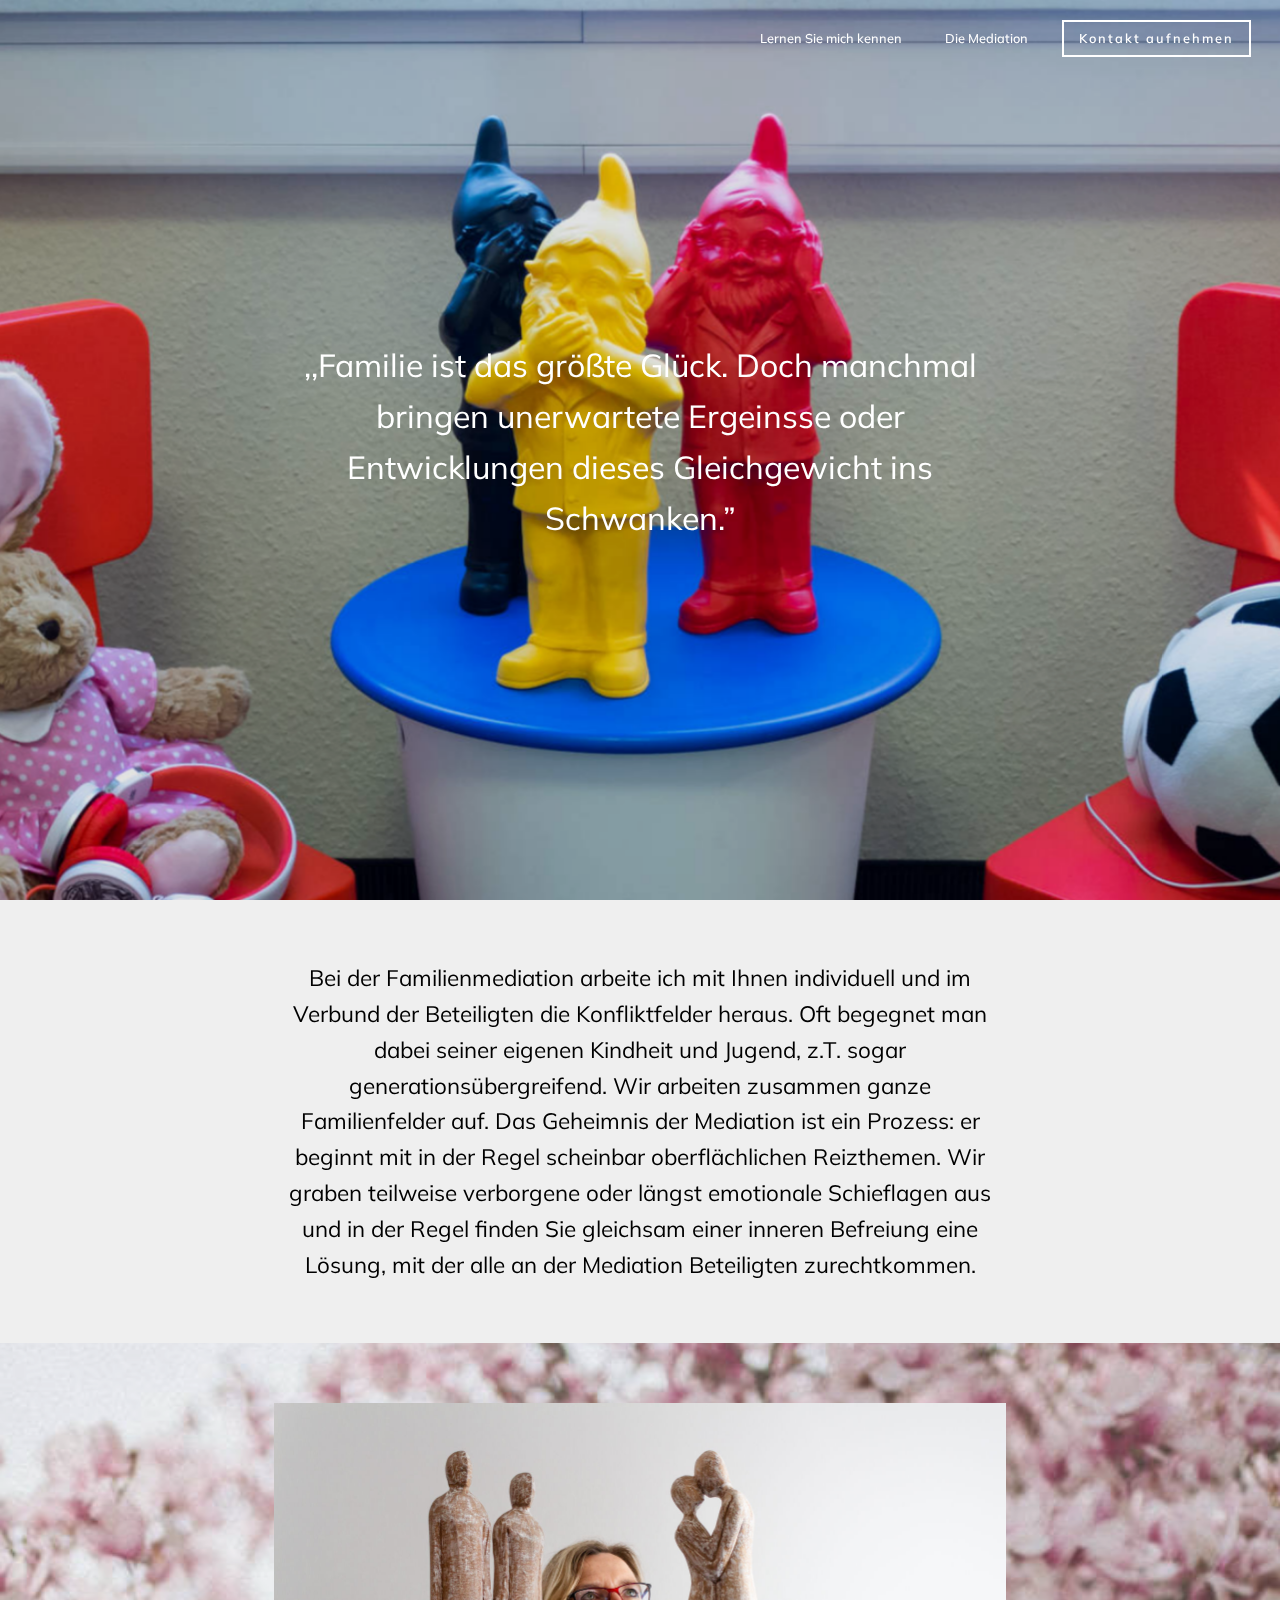
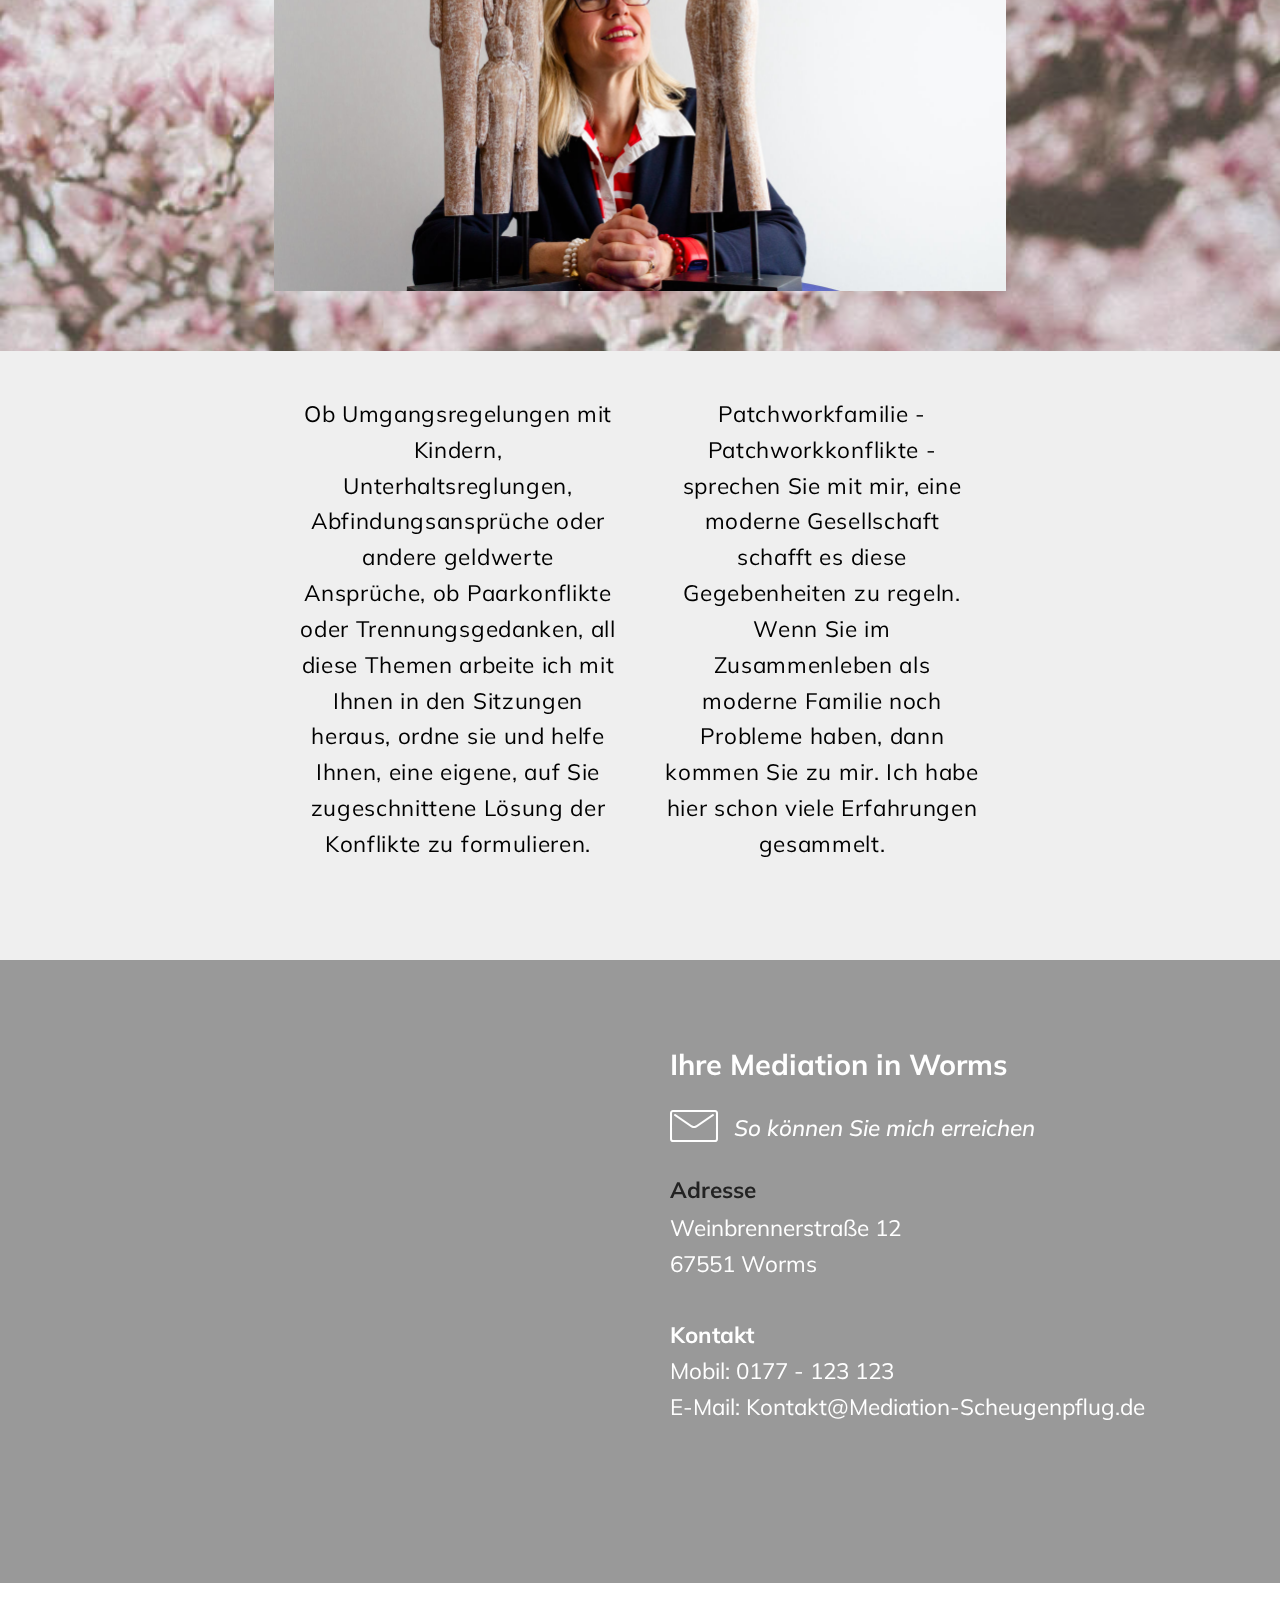
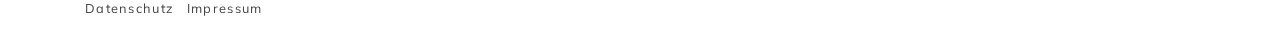
==== commit e008b6ba: "create github pages" ====
--- a/page1.html
+++ b/page1.html
@@ -15,6 +15,7 @@
   <link rel="stylesheet" href="assets/bootstrap/css/bootstrap-grid.min.css">
   <link rel="stylesheet" href="assets/bootstrap/css/bootstrap-reboot.min.css">
   <link rel="stylesheet" href="assets/dropdown/css/style.css">
+  <link rel="stylesheet" href="assets/socicon/css/styles.css">
   <link rel="stylesheet" href="assets/theme/css/style.css">
   <link rel="stylesheet" href="assets/mobirise/css/mbr-additional.css" type="text/css">
   
@@ -40,9 +41,7 @@
             </div>
         </button>
       <div class="collapse navbar-collapse" id="navbarSupportedContent">
-            <ul class="navbar-nav nav-dropdown navbar-nav-top-padding" data-app-modern-menu="true"><li class="nav-item">
-                    <a class="nav-link link text-white display-4" href="index.html#slider1-1z">Lernen Sie mich kennen</a>
-                </li>
+            <ul class="navbar-nav nav-dropdown navbar-nav-top-padding" data-app-modern-menu="true"><li class="nav-item"><a class="nav-link link text-white display-4" href="index.html">Lernen Sie mich kennen</a></li>
                 <li class="nav-item">
                     <a class="nav-link link text-white display-4" href="index.html#features3-r">Die Mediation</a>
                 </li></ul>
@@ -147,6 +146,27 @@
     </div>
 </section>
 
+<section class="cid-rGt6dQcYfd" id="footer1-2j">
+
+    
+
+    
+
+    <div class="container">
+        <div class="row">
+            <div class="col-md-12 text1 col-lg-6">
+                <p class="mbr-text mbr-bold links mbr-fonts-style align-left display-4"><span style="font-weight: normal;"><a href="page5.html">Datenschutz</a> &nbsp; <a href="page5.html">Impressum</a></span></p>
+            </div>
+            <div class="col-md-12 copyright align-right text2 col-lg-6">
+                <p class="mbr-text mbr-bold mbr-fonts-style display-7"></p>
+            </div>
+            <div class="col-lg-4 col-md-12">
+                
+            </div>    
+        </div>
+    </div>
+</section>
+
 
   <script src="assets/web/assets/jquery/jquery.min.js"></script>
   <script src="assets/popper/popper.min.js"></script>
--- a/assets/socicon/css/styles.css
+++ b/assets/socicon/css/styles.css
@@ -0,0 +1,544 @@
+@charset "UTF-8";
+
+@font-face {
+  font-family: "socicon";
+  src:url("../fonts/socicon.eot");
+  src:url("../fonts/socicon.eot?#iefix") format("embedded-opentype"),
+    url("../fonts/socicon.woff") format("woff"),
+    url("../fonts/socicon.ttf") format("truetype"),
+    url("../fonts/socicon.svg#socicon") format("svg");
+  font-weight: normal;
+  font-style: normal;
+
+}
+
+[data-icon]:before {
+  font-family: "socicon" !important;
+  content: attr(data-icon);
+  font-style: normal !important;
+  font-weight: normal !important;
+  font-variant: normal !important;
+  text-transform: none !important;
+  speak: none;
+  line-height: 1;
+  -webkit-font-smoothing: antialiased;
+  -moz-osx-font-smoothing: grayscale;
+}
+
+[class^="socicon-"]:before,
+[class*=" socicon-"]:before {
+  font-family: "socicon" !important;
+  font-style: normal !important;
+  font-weight: normal !important;
+  font-variant: normal !important;
+  text-transform: none !important;
+  speak: none;
+  line-height: 1;
+  -webkit-font-smoothing: antialiased;
+  -moz-osx-font-smoothing: grayscale;
+}
+
+.socicon-modelmayhem:before {
+  content: "\e000";
+}
+.socicon-mixcloud:before {
+  content: "\e001";
+}
+.socicon-drupal:before {
+  content: "\e002";
+}
+.socicon-swarm:before {
+  content: "\e003";
+}
+.socicon-istock:before {
+  content: "\e004";
+}
+.socicon-yammer:before {
+  content: "\e005";
+}
+.socicon-ello:before {
+  content: "\e006";
+}
+.socicon-stackoverflow:before {
+  content: "\e007";
+}
+.socicon-persona:before {
+  content: "\e008";
+}
+.socicon-triplej:before {
+  content: "\e009";
+}
+.socicon-houzz:before {
+  content: "\e00a";
+}
+.socicon-rss:before {
+  content: "\e00b";
+}
+.socicon-paypal:before {
+  content: "\e00c";
+}
+.socicon-odnoklassniki:before {
+  content: "\e00d";
+}
+.socicon-airbnb:before {
+  content: "\e00e";
+}
+.socicon-periscope:before {
+  content: "\e00f";
+}
+.socicon-outlook:before {
+  content: "\e010";
+}
+.socicon-coderwall:before {
+  content: "\e011";
+}
+.socicon-tripadvisor:before {
+  content: "\e012";
+}
+.socicon-appnet:before {
+  content: "\e013";
+}
+.socicon-goodreads:before {
+  content: "\e014";
+}
+.socicon-tripit:before {
+  content: "\e015";
+}
+.socicon-lanyrd:before {
+  content: "\e016";
+}
+.socicon-slideshare:before {
+  content: "\e017";
+}
+.socicon-buffer:before {
+  content: "\e018";
+}
+.socicon-disqus:before {
+  content: "\e019";
+}
+.socicon-vkontakte:before {
+  content: "\e01a";
+}
+.socicon-whatsapp:before {
+  content: "\e01b";
+}
+.socicon-patreon:before {
+  content: "\e01c";
+}
+.socicon-storehouse:before {
+  content: "\e01d";
+}
+.socicon-pocket:before {
+  content: "\e01e";
+}
+.socicon-mail:before {
+  content: "\e01f";
+}
+.socicon-blogger:before {
+  content: "\e020";
+}
+.socicon-technorati:before {
+  content: "\e021";
+}
+.socicon-reddit:before {
+  content: "\e022";
+}
+.socicon-dribbble:before {
+  content: "\e023";
+}
+.socicon-stumbleupon:before {
+  content: "\e024";
+}
+.socicon-digg:before {
+  content: "\e025";
+}
+.socicon-envato:before {
+  content: "\e026";
+}
+.socicon-behance:before {
+  content: "\e027";
+}
+.socicon-delicious:before {
+  content: "\e028";
+}
+.socicon-deviantart:before {
+  content: "\e029";
+}
+.socicon-forrst:before {
+  content: "\e02a";
+}
+.socicon-play:before {
+  content: "\e02b";
+}
+.socicon-zerply:before {
+  content: "\e02c";
+}
+.socicon-wikipedia:before {
+  content: "\e02d";
+}
+.socicon-apple:before {
+  content: "\e02e";
+}
+.socicon-flattr:before {
+  content: "\e02f";
+}
+.socicon-github:before {
+  content: "\e030";
+}
+.socicon-renren:before {
+  content: "\e031";
+}
+.socicon-friendfeed:before {
+  content: "\e032";
+}
+.socicon-newsvine:before {
+  content: "\e033";
+}
+.socicon-identica:before {
+  content: "\e034";
+}
+.socicon-bebo:before {
+  content: "\e035";
+}
+.socicon-zynga:before {
+  content: "\e036";
+}
+.socicon-steam:before {
+  content: "\e037";
+}
+.socicon-xbox:before {
+  content: "\e038";
+}
+.socicon-windows:before {
+  content: "\e039";
+}
+.socicon-qq:before {
+  content: "\e03a";
+}
+.socicon-douban:before {
+  content: "\e03b";
+}
+.socicon-meetup:before {
+  content: "\e03c";
+}
+.socicon-playstation:before {
+  content: "\e03d";
+}
+.socicon-android:before {
+  content: "\e03e";
+}
+.socicon-snapchat:before {
+  content: "\e03f";
+}
+.socicon-twitter:before {
+  content: "\e040";
+}
+.socicon-facebook:before {
+  content: "\e041";
+}
+.socicon-googleplus:before {
+  content: "\e042";
+}
+.socicon-pinterest:before {
+  content: "\e043";
+}
+.socicon-foursquare:before {
+  content: "\e044";
+}
+.socicon-yahoo:before {
+  content: "\e045";
+}
+.socicon-skype:before {
+  content: "\e046";
+}
+.socicon-yelp:before {
+  content: "\e047";
+}
+.socicon-feedburner:before {
+  content: "\e048";
+}
+.socicon-linkedin:before {
+  content: "\e049";
+}
+.socicon-viadeo:before {
+  content: "\e04a";
+}
+.socicon-xing:before {
+  content: "\e04b";
+}
+.socicon-myspace:before {
+  content: "\e04c";
+}
+.socicon-soundcloud:before {
+  content: "\e04d";
+}
+.socicon-spotify:before {
+  content: "\e04e";
+}
+.socicon-grooveshark:before {
+  content: "\e04f";
+}
+.socicon-lastfm:before {
+  content: "\e050";
+}
+.socicon-youtube:before {
+  content: "\e051";
+}
+.socicon-vimeo:before {
+  content: "\e052";
+}
+.socicon-dailymotion:before {
+  content: "\e053";
+}
+.socicon-vine:before {
+  content: "\e054";
+}
+.socicon-flickr:before {
+  content: "\e055";
+}
+.socicon-500px:before {
+  content: "\e056";
+}
+.socicon-wordpress:before {
+  content: "\e058";
+}
+.socicon-tumblr:before {
+  content: "\e059";
+}
+.socicon-twitch:before {
+  content: "\e05a";
+}
+.socicon-8tracks:before {
+  content: "\e05b";
+}
+.socicon-amazon:before {
+  content: "\e05c";
+}
+.socicon-icq:before {
+  content: "\e05d";
+}
+.socicon-smugmug:before {
+  content: "\e05e";
+}
+.socicon-ravelry:before {
+  content: "\e05f";
+}
+.socicon-weibo:before {
+  content: "\e060";
+}
+.socicon-baidu:before {
+  content: "\e061";
+}
+.socicon-angellist:before {
+  content: "\e062";
+}
+.socicon-ebay:before {
+  content: "\e063";
+}
+.socicon-imdb:before {
+  content: "\e064";
+}
+.socicon-stayfriends:before {
+  content: "\e065";
+}
+.socicon-residentadvisor:before {
+  content: "\e066";
+}
+.socicon-google:before {
+  content: "\e067";
+}
+.socicon-yandex:before {
+  content: "\e068";
+}
+.socicon-sharethis:before {
+  content: "\e069";
+}
+.socicon-bandcamp:before {
+  content: "\e06a";
+}
+.socicon-itunes:before {
+  content: "\e06b";
+}
+.socicon-deezer:before {
+  content: "\e06c";
+}
+.socicon-telegram:before {
+  content: "\e06e";
+}
+.socicon-openid:before {
+  content: "\e06f";
+}
+.socicon-amplement:before {
+  content: "\e070";
+}
+.socicon-viber:before {
+  content: "\e071";
+}
+.socicon-zomato:before {
+  content: "\e072";
+}
+.socicon-draugiem:before {
+  content: "\e074";
+}
+.socicon-endomodo:before {
+  content: "\e075";
+}
+.socicon-filmweb:before {
+  content: "\e076";
+}
+.socicon-stackexchange:before {
+  content: "\e077";
+}
+.socicon-wykop:before {
+  content: "\e078";
+}
+.socicon-teamspeak:before {
+  content: "\e079";
+}
+.socicon-teamviewer:before {
+  content: "\e07a";
+}
+.socicon-ventrilo:before {
+  content: "\e07b";
+}
+.socicon-younow:before {
+  content: "\e07c";
+}
+.socicon-raidcall:before {
+  content: "\e07d";
+}
+.socicon-mumble:before {
+  content: "\e07e";
+}
+.socicon-medium:before {
+  content: "\e06d";
+}
+.socicon-bebee:before {
+  content: "\e07f";
+}
+.socicon-hitbox:before {
+  content: "\e080";
+}
+.socicon-reverbnation:before {
+  content: "\e081";
+}
+.socicon-formulr:before {
+  content: "\e082";
+}
+.socicon-instagram:before {
+  content: "\e057";
+}
+.socicon-battlenet:before {
+  content: "\e083";
+}
+.socicon-chrome:before {
+  content: "\e084";
+}
+.socicon-discord:before {
+  content: "\e086";
+}
+.socicon-issuu:before {
+  content: "\e087";
+}
+.socicon-macos:before {
+  content: "\e088";
+}
+.socicon-firefox:before {
+  content: "\e089";
+}
+.socicon-opera:before {
+  content: "\e08d";
+}
+.socicon-keybase:before {
+  content: "\e090";
+}
+.socicon-alliance:before {
+  content: "\e091";
+}
+.socicon-livejournal:before {
+  content: "\e092";
+}
+.socicon-googlephotos:before {
+  content: "\e093";
+}
+.socicon-horde:before {
+  content: "\e094";
+}
+.socicon-etsy:before {
+  content: "\e095";
+}
+.socicon-zapier:before {
+  content: "\e096";
+}
+.socicon-google-scholar:before {
+  content: "\e097";
+}
+.socicon-researchgate:before {
+  content: "\e098";
+}
+.socicon-wechat:before {
+  content: "\e099";
+}
+.socicon-strava:before {
+  content: "\e09a";
+}
+.socicon-line:before {
+  content: "\e09b";
+}
+.socicon-lyft:before {
+  content: "\e09c";
+}
+.socicon-uber:before {
+  content: "\e09d";
+}
+.socicon-songkick:before {
+  content: "\e09e";
+}
+.socicon-viewbug:before {
+  content: "\e09f";
+}
+.socicon-googlegroups:before {
+  content: "\e0a0";
+}
+.socicon-quora:before {
+  content: "\e073";
+}
+.socicon-diablo:before {
+  content: "\e085";
+}
+.socicon-blizzard:before {
+  content: "\e0a1";
+}
+.socicon-hearthstone:before {
+  content: "\e08b";
+}
+.socicon-heroes:before {
+  content: "\e08a";
+}
+.socicon-overwatch:before {
+  content: "\e08c";
+}
+.socicon-warcraft:before {
+  content: "\e08e";
+}
+.socicon-starcraft:before {
+  content: "\e08f";
+}
+.socicon-beam:before {
+  content: "\e0a2";
+}
+.socicon-curse:before {
+  content: "\e0a3";
+}
+.socicon-player:before {
+  content: "\e0a4";
+}
+.socicon-streamjar:before {
+  content: "\e0a5";
+}
+.socicon-nintendo:before {
+  content: "\e0a6";
+}
+.socicon-hellocoton:before {
+  content: "\e0a7";
+}
--- a/assets/mobirise/css/mbr-additional.css
+++ b/assets/mobirise/css/mbr-additional.css
@@ -932,7 +932,7 @@
   width: 30px;
   height: 2px;
   border-right: 5px;
-  background-color: #c1c1c1;
+  background-color: #333333;
 }
 .cid-rqho1bOMmb button.navbar-toggler .hamburger span:nth-child(1) {
   top: 0;
@@ -1004,7 +1004,7 @@
   color: #000000 !important;
 }
 .cid-rqhodwtAsy {
-  background-image: url("../../../assets/images/20190611-scheugenpflug-87-2000x1333.jpg");
+  background-image: url("../../../assets/images/20190611-scheugenpflug-90-2000x1333.jpg");
 }
 .cid-rqhodwtAsy .mbr-section-title {
   letter-spacing: .1em;
@@ -1686,7 +1686,7 @@
   width: 30px;
   height: 2px;
   border-right: 5px;
-  background-color: #c1c1c1;
+  background-color: #333333;
 }
 .cid-rqho1bOMmb button.navbar-toggler .hamburger span:nth-child(1) {
   top: 0;
@@ -1768,6 +1768,7 @@
 }
 .cid-rGiYFpyI8a .mbr-text {
   text-align: center;
+  color: #000000;
 }
 .cid-rGiYM2U1Jb {
   padding-top: 60px;
@@ -1788,7 +1789,7 @@
   background-color: #efefef;
 }
 .cid-rGhwKLk0IG .mbr-text {
-  color: #767676;
+  color: #000000;
   letter-spacing: 0.03em;
   text-align: center;
 }
@@ -1901,6 +1902,54 @@
 .cid-rGhyA5Dn5m B {
   color: #efefef;
 }
+.cid-rGt6dQcYfd {
+  padding-top: 15px;
+  padding-bottom: 0px;
+  background-color: #ffffff;
+}
+.cid-rGt6dQcYfd .mbr-text {
+  color: #444;
+  letter-spacing: 0.1em;
+}
+.cid-rGt6dQcYfd .social-list {
+  display: flex;
+  padding-left: 0;
+  margin-bottom: 0;
+  list-style: none;
+  flex-wrap: wrap;
+  justify-content: flex-end;
+  -webkit-justify-content: flex-end;
+}
+.cid-rGt6dQcYfd .social-list .mbr-iconfont-social {
+  font-size: 1.1rem;
+  color: black;
+}
+.cid-rGt6dQcYfd .social-list .soc-item {
+  margin: 0 .5rem;
+}
+.cid-rGt6dQcYfd .social-list a {
+  margin: 0;
+  -webkit-transition: .2s linear;
+  transition: .2s linear;
+}
+.cid-rGt6dQcYfd .social-list a:hover {
+  opacity: .4;
+}
+@media (max-width: 991px) {
+  .cid-rGt6dQcYfd .social-list {
+    justify-content: center;
+    -webkit-justify-content: center;
+  }
+}
+.cid-rGt6dQcYfd .media-container-row > div {
+  padding: 0px;
+}
+@media (max-width: 991px) {
+  .cid-rGt6dQcYfd .mbr-text {
+    text-align: center !important;
+    padding-bottom: 1.5rem;
+  }
+}
 .cid-rqho1bOMmb .nav-item:focus,
 .cid-rqho1bOMmb .nav-link:focus {
   outline: none;
@@ -1908,12 +1957,12 @@
 .cid-rqho1bOMmb .navbar {
   min-height: 77px;
   transition: all .3s;
-  background: #c1c1c1;
+  background: #ffffff;
   background: none;
 }
 .cid-rqho1bOMmb .navbar.opened {
   transition: all .3s;
-  background: #c1c1c1 !important;
+  background: #ffffff !important;
 }
 .cid-rqho1bOMmb .navbar .dropdown-item {
   padding: .25rem 1.5rem;
@@ -1996,7 +2045,7 @@
   }
 }
 .cid-rqho1bOMmb .navbar.navbar-short {
-  background: #c1c1c1 !important;
+  background: #ffffff !important;
   min-height: 60px;
 }
 .cid-rqho1bOMmb .navbar.navbar-short .navbar-logo img {
@@ -2036,7 +2085,7 @@
   padding: 0.667em 1.667em;
 }
 .cid-rqho1bOMmb .navbar.navbar-expand-lg .dropdown .dropdown-menu {
-  background: #c1c1c1;
+  background: #ffffff;
 }
 .cid-rqho1bOMmb .navbar.navbar-expand-lg .dropdown .dropdown-menu .dropdown-submenu {
   margin: 0;
@@ -2066,7 +2115,7 @@
   width: 30px;
   height: 2px;
   border-right: 5px;
-  background-color: #c1c1c1;
+  background-color: #ffffff;
 }
 .cid-rqho1bOMmb button.navbar-toggler .hamburger span:nth-child(1) {
   top: 0;
@@ -2135,7 +2184,7 @@
 .cid-rqho1bOMmb .nav-link:hover,
 .cid-rqho1bOMmb .dropdown-item:hover,
 .cid-rqho1bOMmb .icons-menu .mbr-iconfont:hover {
-  color: #000000 !important;
+  color: #c1c1c1 !important;
 }
 .cid-rGhySa2xNM {
   background-image: url("../../../assets/images/mbr-1-1620x1080.jpg");
@@ -2255,6 +2304,7 @@
 }
 .cid-rGhAuR8AuP .mbr-text DIV {
   text-align: center;
+  color: #444444;
 }
 .cid-rGhAuR8AuP .mbr-text {
   text-align: center;
@@ -2364,6 +2414,54 @@
 }
 .cid-rGhyXJbfdY B {
   color: #efefef;
+}
+.cid-rGt64OVHc7 {
+  padding-top: 15px;
+  padding-bottom: 0px;
+  background-color: #ffffff;
+}
+.cid-rGt64OVHc7 .mbr-text {
+  color: #444;
+  letter-spacing: 0.1em;
+}
+.cid-rGt64OVHc7 .social-list {
+  display: flex;
+  padding-left: 0;
+  margin-bottom: 0;
+  list-style: none;
+  flex-wrap: wrap;
+  justify-content: flex-end;
+  -webkit-justify-content: flex-end;
+}
+.cid-rGt64OVHc7 .social-list .mbr-iconfont-social {
+  font-size: 1.1rem;
+  color: black;
+}
+.cid-rGt64OVHc7 .social-list .soc-item {
+  margin: 0 .5rem;
+}
+.cid-rGt64OVHc7 .social-list a {
+  margin: 0;
+  -webkit-transition: .2s linear;
+  transition: .2s linear;
+}
+.cid-rGt64OVHc7 .social-list a:hover {
+  opacity: .4;
+}
+@media (max-width: 991px) {
+  .cid-rGt64OVHc7 .social-list {
+    justify-content: center;
+    -webkit-justify-content: center;
+  }
+}
+.cid-rGt64OVHc7 .media-container-row > div {
+  padding: 0px;
+}
+@media (max-width: 991px) {
+  .cid-rGt64OVHc7 .mbr-text {
+    text-align: center !important;
+    padding-bottom: 1.5rem;
+  }
 }
 .cid-rGifKuVTiZ .nav-item:focus,
 .cid-rGifKuVTiZ .nav-link:focus {
@@ -2530,7 +2628,7 @@
   width: 30px;
   height: 2px;
   border-right: 5px;
-  background-color: #c1c1c1;
+  background-color: #333333;
 }
 .cid-rGifKuVTiZ button.navbar-toggler .hamburger span:nth-child(1) {
   top: 0;
@@ -2688,7 +2786,7 @@
 }
 .cid-rGiTPhnhtu .mbr-text {
   text-align: center;
-  color: #767676;
+  color: #000000;
 }
 .cid-rGiSmgrwBd {
   padding-top: 90px;
@@ -2727,7 +2825,7 @@
 .cid-rGiUx45OcT .section-text {
   padding: 2rem 0;
   letter-spacing: 0.03em;
-  color: #767676;
+  color: #000000;
 }
 .cid-rGifKwpY4Z {
   padding-top: 90px;
@@ -2834,6 +2932,54 @@
 }
 .cid-rGifKwpY4Z B {
   color: #efefef;
+}
+.cid-rGt6bw60pr {
+  padding-top: 15px;
+  padding-bottom: 0px;
+  background-color: #ffffff;
+}
+.cid-rGt6bw60pr .mbr-text {
+  color: #444;
+  letter-spacing: 0.1em;
+}
+.cid-rGt6bw60pr .social-list {
+  display: flex;
+  padding-left: 0;
+  margin-bottom: 0;
+  list-style: none;
+  flex-wrap: wrap;
+  justify-content: flex-end;
+  -webkit-justify-content: flex-end;
+}
+.cid-rGt6bw60pr .social-list .mbr-iconfont-social {
+  font-size: 1.1rem;
+  color: black;
+}
+.cid-rGt6bw60pr .social-list .soc-item {
+  margin: 0 .5rem;
+}
+.cid-rGt6bw60pr .social-list a {
+  margin: 0;
+  -webkit-transition: .2s linear;
+  transition: .2s linear;
+}
+.cid-rGt6bw60pr .social-list a:hover {
+  opacity: .4;
+}
+@media (max-width: 991px) {
+  .cid-rGt6bw60pr .social-list {
+    justify-content: center;
+    -webkit-justify-content: center;
+  }
+}
+.cid-rGt6bw60pr .media-container-row > div {
+  padding: 0px;
+}
+@media (max-width: 991px) {
+  .cid-rGt6bw60pr .mbr-text {
+    text-align: center !important;
+    padding-bottom: 1.5rem;
+  }
 }
 .cid-rqho1bOMmb .nav-item:focus,
 .cid-rqho1bOMmb .nav-link:focus {
@@ -3000,7 +3146,7 @@
   width: 30px;
   height: 2px;
   border-right: 5px;
-  background-color: #c1c1c1;
+  background-color: #333333;
 }
 .cid-rqho1bOMmb button.navbar-toggler .hamburger span:nth-child(1) {
   top: 0;
@@ -3071,6 +3217,26 @@
 .cid-rqho1bOMmb .icons-menu .mbr-iconfont:hover {
   color: #000000 !important;
 }
+.cid-rGt6sGviGO {
+  padding-top: 90px;
+  padding-bottom: 90px;
+  background-image: url("../../../assets/images/04.jpg");
+}
+.cid-rGt6sGviGO .mbr-text {
+  color: #ffffff;
+  letter-spacing: 0.03em;
+  line-height: 1.8;
+}
+.cid-rGt6sGviGO .card-img span {
+  font-size: 80px;
+  color: #ffffff;
+}
+.cid-rGt6sGviGO .card-title {
+  margin-bottom: 2rem;
+  text-align: center;
+  color: #ffffff;
+  letter-spacing: 0.1em;
+}
 .cid-rGiL3CYcyg {
   padding-top: 0px;
   padding-bottom: 60px;
@@ -3086,3 +3252,7 @@
 .cid-rGiL3CYcyg .mbr-text {
   text-align: center;
 }
+.cid-rGiL3CYcyg .mbr-text DIV {
+  text-align: left;
+  color: #465052;
+}
